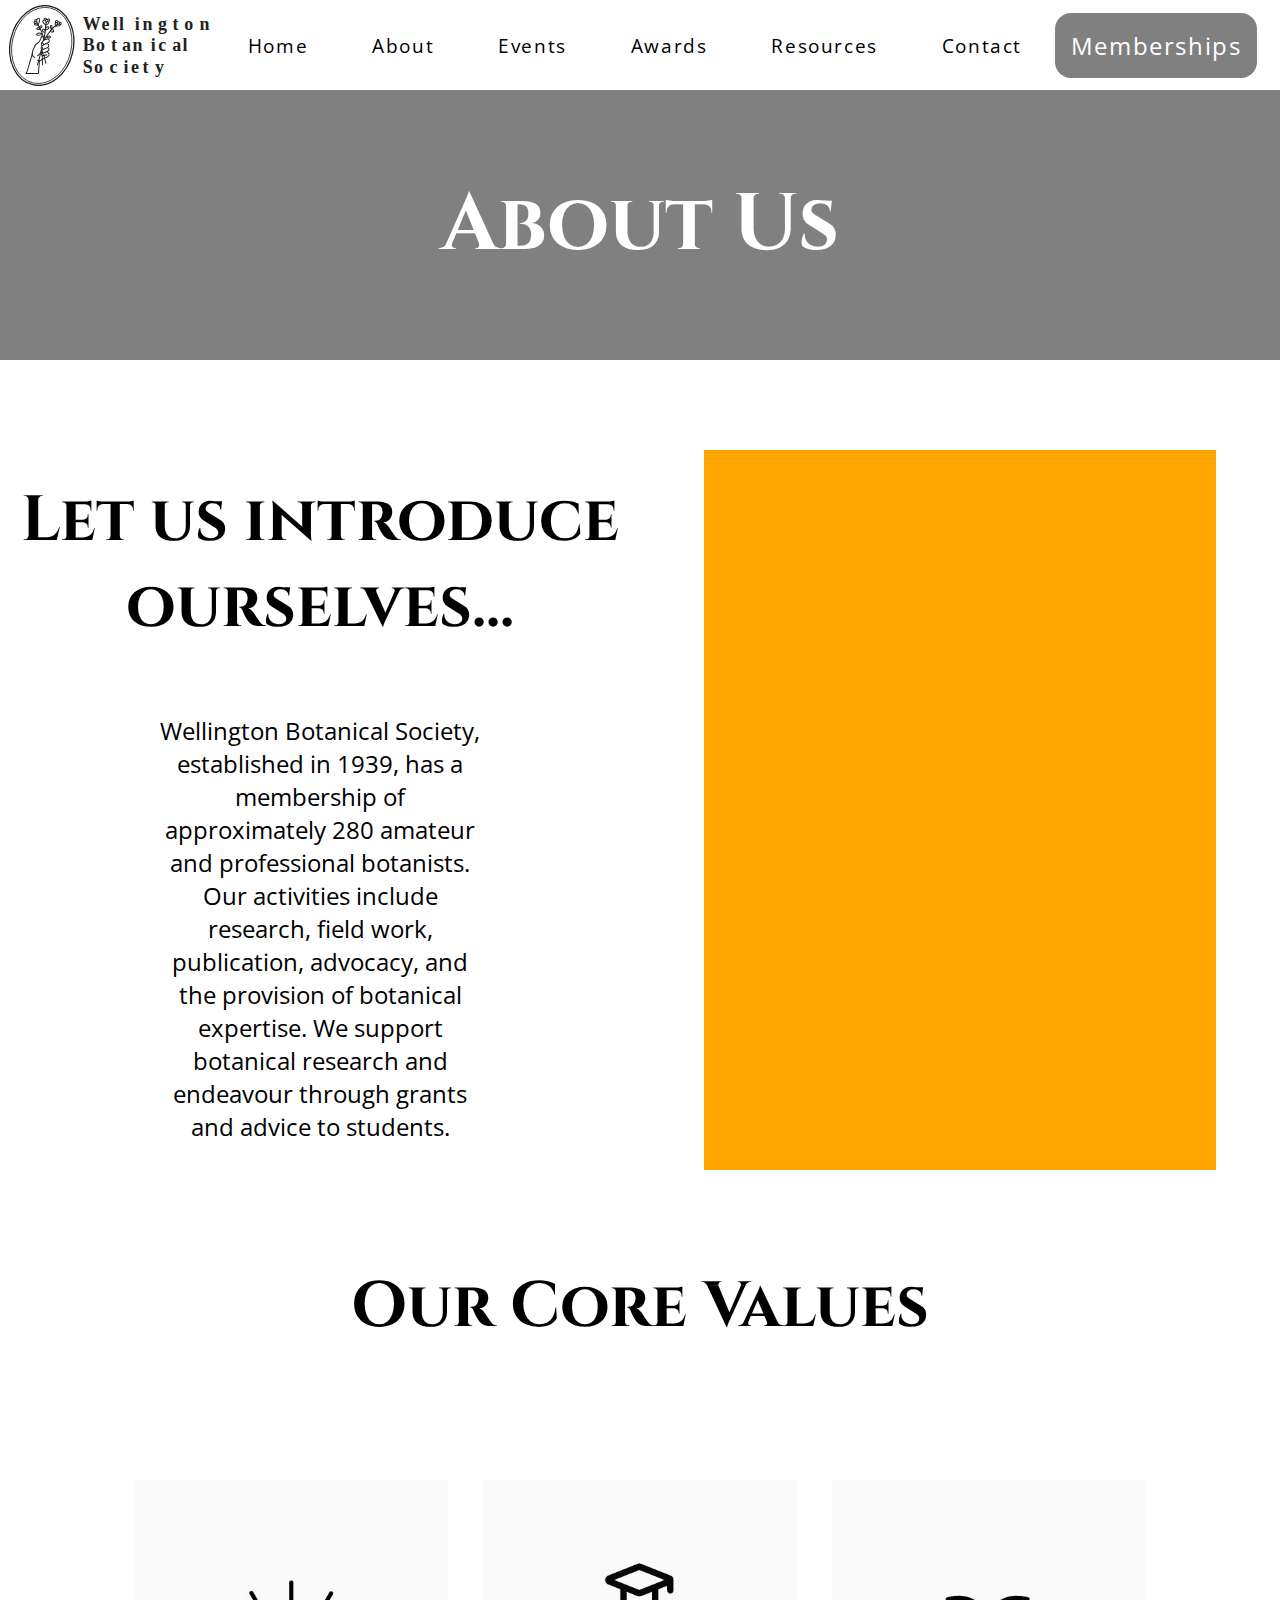
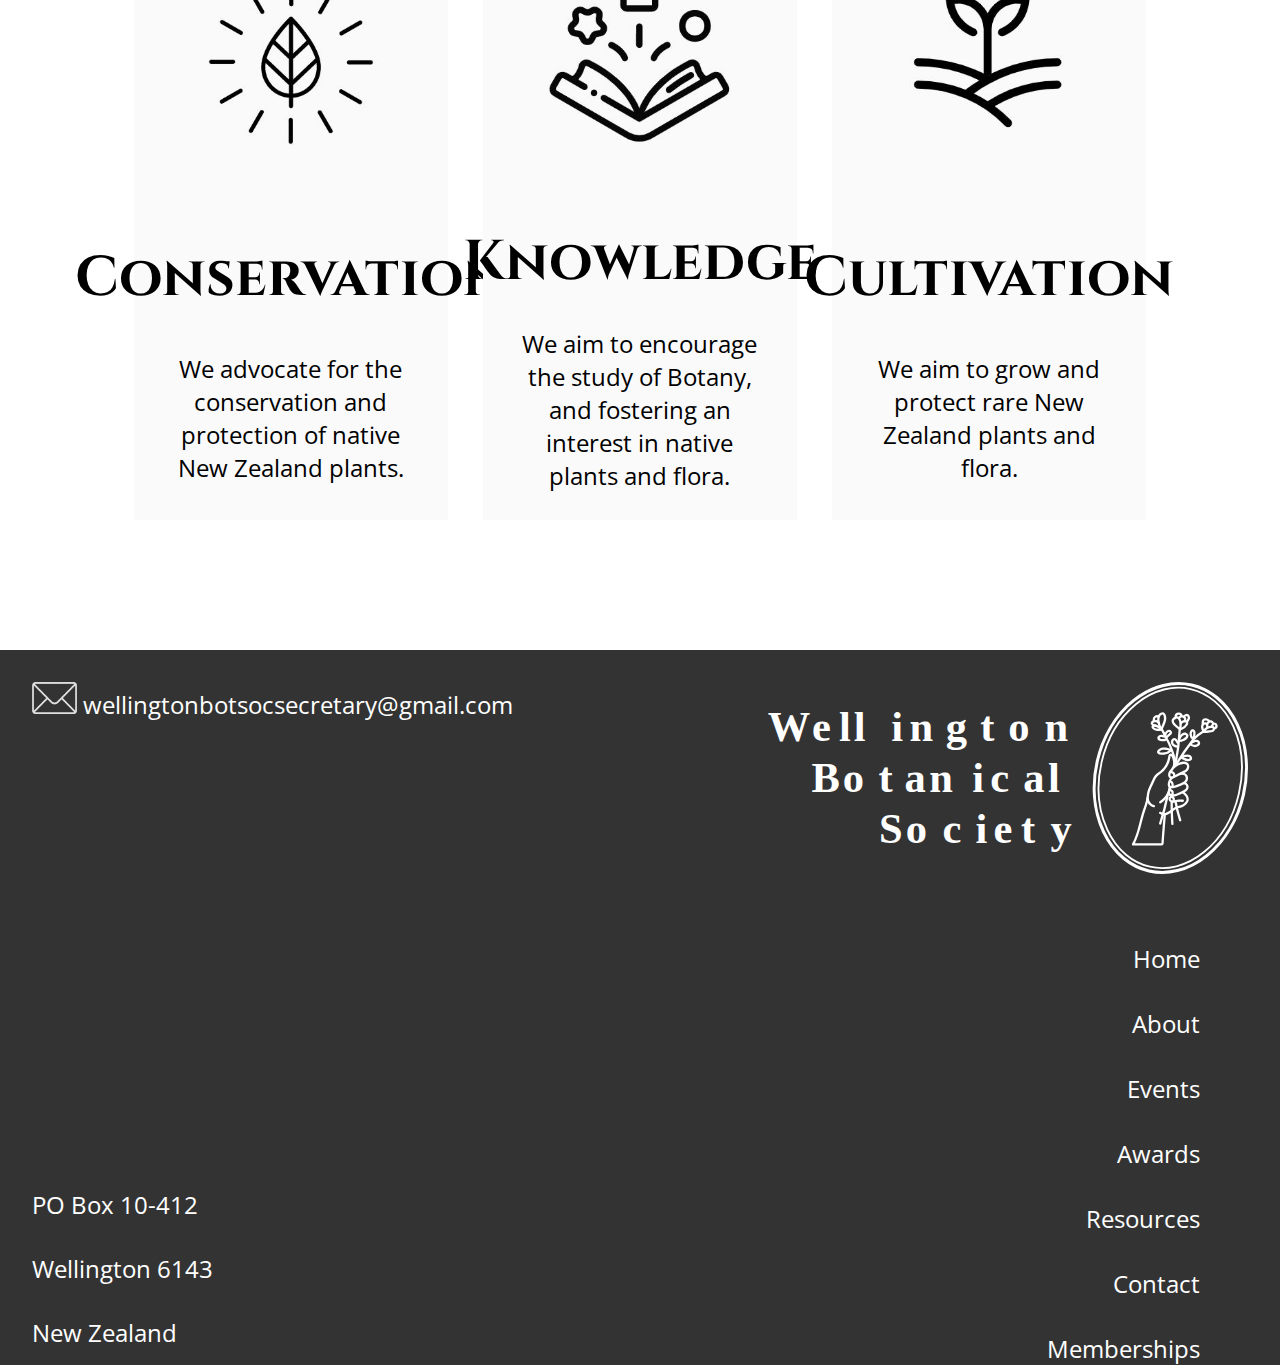
==== wbs-sum1/html/about.html @ c810b2b1 "Add files via upload" ====
<!DOCTYPE html>
<html lang="en">
<head>
    <meta charset="UTF-8">
    <meta http-equiv="X-UA-Compatible" content="IE=edge">
    <meta name="viewport" content="width=device-width, initial-scale=1.0">
    <title>Wellington Botanical Society</title>
    <link rel="preconnect" href="https://fonts.googleapis.com">
    <link rel="preconnect" href="https://fonts.gstatic.com" crossorigin>
    <link href="https://fonts.googleapis.com/css2?family=Cinzel:wght@400;500;600&family=Open+Sans&family=Playfair+Display+SC:wght@700&display=swap" rel="stylesheet">
    <link rel="stylesheet" href="../css/style.css">
</head>



<body>
  
  
  



  
    <section class="nav-section">
        
        <header>
            <nav class="nav">
                
                <a href="../html/index.html"><img class="logo" src="../img/icons/wbs-my-logo.svg" alt="logo"></a>
                
                <img class="hamburger" src="../img/icons/hamburger.svg" alt="hamburger">
                <ul class="nav-list">
                    <a href="../html/index.html"><li class="nav-list__items">Home</li></a>
                    <a href="../html/about.html"><li class="nav-list__items">About</li></a>
                    <a href="../html/events.html"><li class="nav-list__items">Events</li></a>
                    <a href="../html/awards.html"><li class="nav-list__items">Awards</li></a>
                    <a href="../html/resources.html"><li class="nav-list__items">Resources</li></a>
                    <a href="../html/contact.html"><li class="nav-list__items">Contact</li></a>
                </ul>
                
                <a href="../html/membership.html"><button class="membership-btn">Memberships</button></a>
            
            </nav>
        </header>
    
    </section>


    <section class="about-intro">
        <h1 class="about-intro__header">About Us</h1>
    </section>






    <section class="about-introduction__container">
        <div class="about-introduction__text">
            <h1 class="about-introduction__header">Let us introduce ourselves...</h1>
            <p class="about-introduction__paragraph">Wellington Botanical Society, established in 1939, has a membership of approximately 280 amateur and professional botanists. Our activities include research, field work, publication, advocacy, and the provision of botanical expertise. We support botanical research and endeavour through grants and advice to students.
            </p>
        </div>
        <div class="about-introduction__photo">
            <div class="about-introduction-pic"></div>
        </div>
    </section>





    <section class="values-section">

        <div class="values-header">
            <h1 class="values">Our Core Values</h1>
        </div>
    </section>

    <section class="core-values">
        <div class="core-values__conservation">
            <img class="values-semiotic" src="../img/icons/conservation.JPG" alt="conservation-pic">
            <h1 class="core-value__header">Conservation</h1>
            <p class="core-value__paragraph">We advocate for the conservation and protection of native New Zealand plants.</p>
        </div>

        <div class="offer-fieldtrip">
            <img class="values-semiotic" src="../img/icons/knowledge.JPG" alt="fieldtrip-pic">
            <h1 class="core-value__header">Knowledge</h1>
            <p class="core-value__paragraph">We aim to encourage the study of Botany, and fostering an interest in native plants and flora.</p>
        </div>

        <div class="offer-award">
            <img class="values-semiotic" src="../img/icons/cultivation.JPG" alt="award-pic">
            <h1 class="core-value__header">Cultivation</h1>
            <p class="core-value__paragraph">We aim to grow and protect rare New Zealand plants and flora.</p>
        </div>

    </section>

    

    <section class="footer-section">
        <footer class="footer">

            <div class="footer-left">
                <div class="footer-email">
                    <p class="footer-email__paragraph">
                        <img class="contact-semiotic" src="../img/icons/email.png" alt="email-logo">
                        wellingtonbotsocsecretary@gmail.com
                    </p>
                </div>

                <br>

                <div class="footer-pobox">
                    <p class="pobox">
                        PO Box 10-412<br>
                        Wellington 6143<br>
                        New Zealand<br>
                    </p>
                </div>
            </div>



            <div class="footer-right">
                <nav class="footer-nav">

                    <a href="index.html"><img class="footer-right__logo" src="../img/icons/wbs-my-logo-white.svg" alt="wbs-logo"></a>
        
                    <br>
                    
                        <ul class="footer-nav__list">
                            <a href="index.html"><li class="footer-nav__list-items">Home</li></a>
        
                            <a href="about.html"><li class="footer-nav__list-items">About</li></a>
        
                            <a href="events.html"><li class="footer-nav__list-items">Events</li></a>
        
                            <a href="awards.html"><li class="footer-nav__list-items">Awards</li></a>
        
                            <a href="resources.html"><li class="footer-nav__list-items">Resources</li></a>

                            <a href="contact.html"><li class="footer-nav__list-items">Contact</li></a>

                            <a href="membership.html"><li class="footer-nav__list-items">Memberships</li></a>
                        </ul>
                    </nav>
            </div>


        </footer>
    </section>

</body>



</html>
---- wbs-sum1/css/style.css ----
.nav-section {
  height: 10vh;
  width: 100vw;
  background: white; }

.nav {
  display: flex;
  align-items: center;
  justify-content: space-between; }

.logo {
  height: 9vh;
  margin-top: 0.5vh;
  margin-left: 1vh; }

.hamburger {
  height: 3rem;
  display: none; }

.nav-list {
  list-style: none;
  align-items: center;
  display: flex; }

.nav-list__items {
  font-family: 'Open Sans', sans-serif;
  font-size: 1.2rem;
  letter-spacing: 0.1rem;
  padding: 2rem; }

.membership-btn {
  font-size: 1.5rem;
  padding: 1rem;
  border-radius: 1rem;
  color: white;
  background: grey;
  border: none;
  cursor: pointer;
  font-family: 'Open Sans', sans-serif;
  letter-spacing: 0.1rem;
  margin-right: 2.5vh; }

.membership-btn:hover {
  background: black;
  transition: 0.2s all ease; }

* {
  margin: 0;
  padding: 0;
  box-sizing: border-box;
  text-decoration: none; }

a {
  color: inherit; }

body {
  overflow-x: hidden; }

.intro-section {
  height: 90vh;
  width: 100vw;
  background: url(../img/ferns.jpg);
  background-position: center;
  background-size: cover; }

.intro-div__one {
  background: black;
  height: 100%;
  width: 55%;
  display: flex;
  justify-self: flex-end;
  opacity: 50%;
  float: right; }

.intro-div__text {
  height: 100%;
  width: 100%;
  justify-content: center;
  align-items: center; }

.intro-header {
  font-family: 'Cinzel', serif; }

.intro-paragraph {
  font-family: 'Open Sans', sans-serif; }

.intro-btn__cta {
  font-family: 'Open Sans', sans-serif;
  text-transform: uppercase; }

.welcome {
  height: 100vh;
  width: 100vw;
  display: flex; }
  .welcome .welcome-container {
    height: 100%;
    width: 50%;
    display: flex;
    flex-direction: column;
    justify-content: center;
    align-items: center; }
  .welcome .welcome-container__pic {
    height: 80%;
    width: 80%;
    background: url(../img/greenery.jpeg);
    background-position: center;
    background-size: cover;
    background-repeat: no-repeat; }

.welcome-container__two {
  height: 100%;
  width: 50%;
  display: flex;
  flex-direction: column;
  align-items: center;
  justify-content: center;
  overflow: hidden; }

.welcome-container__header {
  font-family: 'Cinzel', serif;
  font-size: 4rem;
  text-align: center;
  padding-top: 3rem;
  width: 70%; }

.welcome-container__paragraph {
  font-family: 'Open Sans', sans-serif;
  font-size: 1.5rem;
  width: 50%;
  padding-top: 3rem;
  padding-bottom: 3rem;
  text-align: center; }

.welcome-container__btn {
  font-family: 'Open Sans', sans-serif;
  text-transform: uppercase;
  font-size: 2rem;
  padding: 1rem;
  border-radius: 2rem;
  border: none;
  background: grey;
  color: white;
  cursor: pointer; }

.welcome-container__btn:hover {
  background: black;
  transition: 0.2s all ease; }

.offers {
  height: 100vh;
  width: 100vw;
  display: grid;
  grid-template-columns: repeat(11, 1fr);
  grid-template-rows: repeat(8, 1fr); }

.offer-meeting {
  grid-column: 2/5;
  grid-row: 2/8;
  background: #fafafa;
  margin: 5%;
  display: flex;
  flex-direction: column;
  align-items: center;
  justify-content: space-evenly; }

.offer-fieldtrip {
  grid-row: 2/8;
  grid-column: 5/8;
  background: #fafafa;
  margin: 5%;
  display: flex;
  flex-direction: column;
  align-items: center;
  justify-content: space-evenly; }

.offer-award {
  grid-row: 2/8;
  grid-column: 8/11;
  background: #fafafa;
  margin: 5%;
  display: flex;
  flex-direction: column;
  align-items: center;
  justify-content: center;
  justify-content: space-evenly; }

.offer-semiotic {
  height: 25%;
  border-radius: 360%; }

.offer-header {
  font-family: 'Cinzel', serif;
  font-size: 3.5rem; }

.offer-paragraph {
  font-family: 'Open Sans', sans-serif;
  font-size: 1.5rem;
  width: 75%;
  text-align: center; }

.offer-btn {
  font-family: 'Open Sans', sans-serif;
  text-transform: uppercase;
  font-size: 2rem;
  padding: 1.2rem;
  border: none;
  border-radius: 2rem;
  background: grey;
  color: white;
  cursor: pointer; }

.offer-btn:hover {
  background: black;
  transition: 0.2s all ease; }

.index-grid {
  height: 80vh;
  width: 100wv;
  display: grid;
  grid-template-rows: repeat(20, 1fr);
  grid-template-columns: repeat(20, 1fr); }

.index-grid__one {
  grid-column: 1/9;
  grid-row: 1/10;
  background: url(../img/index-grid/Asplenium-Gracillimum.jpg);
  background-position: center;
  background-size: cover;
  background-repeat: no-repeat;
  position: relative;
  margin-left: 0.5rem;
  margin-right: 0.5rem; }
  .index-grid__one .plant-one {
    color: white;
    font-size: 1.5rem;
    position: absolute;
    bottom: 0;
    left: 0;
    padding: 0.5rem;
    font-family: 'Open Sans', sans-serif;
    font-style: italic; }

.index-grid__two {
  grid-column: 9/12;
  grid-row: 1/10;
  background: url();
  margin-right: 0.5rem;
  background: url(../img/index-grid/Leycesteria-Formosa.jpeg);
  background-position: center;
  background-size: cover;
  background-repeat: no-repeat;
  position: relative; }
  .index-grid__two .plant-two {
    color: white;
    font-size: 1.5rem;
    position: absolute;
    bottom: 0;
    left: 0;
    padding: 0.5rem;
    font-family: 'Open Sans', sans-serif;
    font-style: italic; }

.index-grid__three {
  grid-column: 12/17;
  grid-row: 1/21;
  background: url(../img/index-grid/Asplenium-Lepidotum.jpg);
  margin-bottom: 0.5rem;
  margin-right: 0.5rem;
  background-position: center;
  background-size: cover;
  background-repeat: no-repeat;
  position: relative; }
  .index-grid__three .plant-three {
    color: white;
    font-size: 1.5rem;
    position: absolute;
    bottom: 0;
    left: 0;
    padding: 0.5rem;
    font-family: 'Open Sans', sans-serif;
    font-style: italic; }

.index-grid__four {
  grid-column: 1/7;
  grid-row: 10/21;
  background: url(../img/index-grid/Sambucus-Nigra.jpg);
  margin-top: 0.5rem;
  margin-bottom: 0.5rem;
  margin-left: 0.5rem;
  background-position: center;
  background-size: cover;
  background-repeat: no-repeat;
  position: relative; }
  .index-grid__four .plant-four {
    color: white;
    font-size: 1.5rem;
    position: absolute;
    bottom: 0;
    left: 0;
    padding: 0.5rem;
    font-family: 'Open Sans', sans-serif;
    font-style: italic; }

.index-grid__five {
  grid-column: 7/12;
  grid-row: 10/21;
  background: url(../img/index-grid/Hypericum-Androsaemum.jpg);
  margin: 0.5rem;
  background-position: center;
  background-size: cover;
  background-repeat: no-repeat;
  position: relative; }
  .index-grid__five .plant-five {
    color: white;
    font-size: 1.5rem;
    position: absolute;
    top: 0;
    left: 0;
    padding: 0.5rem;
    font-family: 'Open Sans', sans-serif;
    font-style: italic; }

.index-grid__six {
  grid-column: 17/21;
  grid-row: 1/13;
  background: #47b2b9;
  margin-bottom: 0.5rem;
  margin-right: 0.5rem;
  background-position: center;
  background-size: cover;
  background-repeat: no-repeat;
  position: relative; }
  .index-grid__six .plant-six {
    color: white;
    font-size: 1.5rem;
    position: absolute;
    top: 0;
    left: 0;
    padding: 0.5rem;
    font-family: 'Open Sans', sans-serif;
    font-style: italic; }

.index-grid__seven {
  grid-column: 17/21;
  grid-row: 13/21;
  background: #4b0404;
  margin-bottom: 0.5rem;
  margin-right: 0.5rem;
  background-position: center;
  background-size: cover;
  background-repeat: no-repeat;
  position: relative; }
  .index-grid__seven .plant-seven {
    color: white;
    font-size: 1.5rem;
    position: absolute;
    top: 0;
    left: 0;
    padding: 0.5rem;
    font-family: 'Open Sans', sans-serif;
    font-style: italic; }

.index-identify {
  min-height: 80vh;
  width: 100vw;
  display: flex;
  flex-direction: column;
  justify-content: center;
  align-items: center;
  justify-content: space-evenly; }
  .index-identify .index-identify__header {
    font-family: 'Cinzel', serif;
    font-size: 5rem;
    width: 40%;
    text-align: center; }
  .index-identify .index-identify__paragraph {
    font-family: 'Open Sans', sans-serif;
    font-size: 1.5rem;
    width: 30%;
    text-align: center;
    padding-top: 1rem;
    padding-bottom: 1rem; }
  .index-identify .index-identify__button {
    font-family: 'Open Sans', sans-serif;
    text-transform: uppercase;
    font-size: 2rem;
    padding: 1rem;
    border-radius: 2rem;
    border: none;
    background: grey;
    color: white;
    cursor: pointer; }
  .index-identify .index-identify__button:hover {
    background: black;
    transition: 0.2s all ease; }

.footer-section {
  min-height: 44vh;
  width: 100vw;
  background: #333; }

.footer {
  display: flex;
  justify-content: space-between; }

.footer-left {
  position: relative; }

.footer-email {
  padding-top: 2rem; }

.footer-email__paragraph {
  padding-left: 2rem;
  font-family: 'Open Sans', sans-serif;
  color: white;
  font-size: 1.5rem; }

.footer-pobox {
  position: absolute;
  bottom: 0;
  left: 0; }

.pobox {
  color: white;
  font-size: 1.5rem;
  padding-left: 2rem;
  font-family: 'Open Sans', sans-serif;
  line-height: 4rem; }

.contact-semiotic {
  height: 2rem; }

.footer-right__logo {
  height: 12rem;
  margin: 2rem; }

.footer-nav__list {
  text-align: right;
  list-style: none;
  color: white;
  padding-right: 5rem; }

.footer-nav__list-items {
  padding-top: 2rem;
  font-family: 'Open Sans', sans-serif;
  font-size: 1.5rem; }

/* media queries */
.contact-intro {
  height: 30vh;
  width: 100vw;
  background: url(../img/overlay/contact-overlay.jpg);
  display: flex;
  justify-content: center;
  align-items: center;
  background-position: center;
  background-size: cover;
  background-repeat: no-repeat; }
  .contact-intro .contact-intro__header {
    font-size: 5rem;
    font-family: 'Cinzel';
    color: white; }

.contact-container {
  min-height: 80vh;
  width: 100vw;
  display: flex;
  justify-content: center;
  align-items: center;
  text-align: center; }

.contact-container__text {
  height: 100%;
  width: 45%;
  display: flex;
  flex-direction: column;
  justify-content: center;
  align-items: center;
  text-align: center; }

.contact-container__header {
  font-size: 5rem;
  font-family: 'Cinzel'; }

.contact-container__paragraph {
  font-size: 2rem;
  font-family: 'Open sans', 'sans-serif'; }

.contact-container__form {
  height: 100%;
  width: 55%;
  display: flex;
  align-items: center;
  justify-content: center;
  font-family: 'Open sans', 'sans-serif'; }

.contact-form__message {
  font-family: 'Open sans', 'sans-serif';
  padding: 0.5rem; }

.contact-form {
  padding: 0.5rem; }

input {
  height: 4rem;
  width: 50rem; }

.contact-container__div {
  padding: 1rem 0; }

::placeholder {
  font-size: 1.2rem; }

.contact-form__button {
  font-family: 'Open Sans', sans-serif;
  text-transform: uppercase;
  font-size: 2rem;
  padding: 1rem;
  border-radius: 2rem;
  border: none;
  background: grey;
  color: white;
  cursor: pointer;
  margin-top: 2rem; }

.contact-form__button:hover {
  background: black;
  transition: 0.2s all ease; }

textarea {
  width: 100%;
  height: 25rem;
  resize: none; }

.events-intro {
  height: 30vh;
  width: 100vw;
  background: url(../img/overlay/waterfall-overlay.jpg);
  display: flex;
  justify-content: center;
  align-items: center;
  background-position: center;
  background-size: cover;
  background-repeat: no-repeat;
  background-position-y: -40rem; }
  .events-intro .events-intro__header {
    font-size: 5rem;
    font-family: 'Cinzel';
    color: white; }

.resources-intro {
  height: 30vh;
  width: 100vw;
  background: url(../img/overlay/books-overlay.jpg);
  display: flex;
  justify-content: center;
  align-items: center;
  background-position: center;
  background-size: cover;
  background-repeat: no-repeat;
  background-position-y: center; }
  .resources-intro .resources-intro__header {
    font-size: 5rem;
    font-family: 'Cinzel';
    color: white; }

.newsletter-container {
  height: 100vh;
  width: 100vw;
  display: flex; }
  .newsletter-container .newsletter-info {
    height: 100%;
    width: 50%;
    display: flex;
    flex-direction: column;
    justify-content: center;
    align-items: center; }
  .newsletter-container .newsletter-info__header {
    font-family: 'Cinzel', serif;
    font-size: 4rem;
    padding: 2rem; }
  .newsletter-container .newsletter-info__paragraph {
    font-family: 'Open Sans', sans-serif;
    font-size: 1.5rem;
    width: 50%;
    text-align: center;
    padding-bottom: 4rem; }
  .newsletter-container .newsletter-btn {
    font-family: 'Open Sans', sans-serif;
    text-transform: uppercase;
    font-size: 2rem;
    padding: 1rem;
    border-radius: 2rem;
    border: none;
    background: grey;
    color: white;
    cursor: pointer; }
  .newsletter-container .newsletter-btn:hover {
    background: black;
    transition: 0.2s all ease; }
  .newsletter-container .newsletter-photo {
    height: 100%;
    width: 50%;
    background: salmon; }

.awards-intro {
  height: 30vh;
  width: 100vw;
  background: url(../img/overlay/awards-overlay.jpg);
  display: flex;
  justify-content: center;
  align-items: center;
  background-position: center;
  background-size: cover;
  background-repeat: no-repeat; }
  .awards-intro .awards-intro__header {
    font-size: 5rem;
    font-family: 'Cinzel';
    color: white; }

.jubilee-section {
  height: 100vh;
  width: 100vw;
  display: flex; }
  .jubilee-section .jubilee-pic {
    height: 100%;
    width: 50%;
    background: darkmagenta;
    display: flex;
    flex-direction: column;
    justify-content: center;
    align-items: center; }
  .jubilee-section .jubilee-pic__photo {
    height: 80%;
    width: 70%;
    background: url(../img/jubilee.jpeg);
    background-position: center;
    background-size: cover;
    background-repeat: no-repeat; }
  .jubilee-section .jubilee-info {
    height: 100%;
    width: 50%;
    background: darksalmon;
    display: flex;
    flex-direction: column;
    justify-content: center;
    align-items: center;
    text-align: center; }
  .jubilee-section .jubilee-info__header {
    font-size: 4rem;
    font-family: 'Cinzel';
    width: 60%; }
  .jubilee-section .jubilee-info__paragraph {
    font-family: 'Open Sans', sans-serif;
    font-size: 1.5rem;
    width: 50%;
    text-align: center;
    padding-top: 2rem;
    padding-bottom: 2rem; }
  .jubilee-section .jubilee-info__btn {
    font-family: 'Open Sans', sans-serif;
    text-transform: uppercase;
    font-size: 2rem;
    padding: 1rem;
    border-radius: 2rem;
    border: none;
    background: grey;
    color: white;
    cursor: pointer; }
  .jubilee-section .jubilee-info__btn:hover {
    background: black;
    transition: 0.2s all ease; }

.bryology-section {
  height: 100vh;
  width: 100vw;
  background: darkcyan;
  display: flex; }
  .bryology-section .bryology-info {
    height: 100%;
    width: 50%;
    background: #b3340a;
    display: flex;
    flex-direction: column;
    justify-content: center;
    align-items: center;
    text-align: center; }
  .bryology-section .bryology-pic {
    height: 100%;
    width: 50%;
    background: hotpink;
    display: flex;
    flex-direction: column;
    justify-content: center;
    align-items: center; }
  .bryology-section .bryology-pic__photo {
    height: 80%;
    width: 70%;
    background: chartreuse; }
  .bryology-section .bryology-info__header {
    font-size: 4rem;
    font-family: 'Cinzel';
    width: 60%; }
  .bryology-section .bryology-info__paragraph {
    font-family: 'Open Sans', sans-serif;
    font-size: 1.5rem;
    width: 50%;
    text-align: center;
    padding-top: 2rem;
    padding-bottom: 2rem; }
  .bryology-section .bryology-info__btn {
    font-family: 'Open Sans', sans-serif;
    text-transform: uppercase;
    font-size: 2rem;
    padding: 1rem;
    border-radius: 2rem;
    border: none;
    background: grey;
    color: white;
    cursor: pointer; }
  .bryology-section .bryology-info__btn:hover {
    background: black;
    transition: 0.2s all ease; }

.allanmere-section {
  height: 100vh;
  width: 100vw;
  background: darkmagenta;
  display: flex; }
  .allanmere-section .allanmere-pic {
    height: 100%;
    width: 50%;
    background: #51c761;
    display: flex;
    flex-direction: column;
    justify-content: center;
    align-items: center; }
  .allanmere-section .allenmere-pic__photo {
    height: 80%;
    width: 70%;
    background: chartreuse; }
  .allanmere-section .allanmere-info {
    height: 100%;
    width: 50%;
    background: #5a0b33;
    display: flex;
    flex-direction: column;
    justify-content: center;
    align-items: center;
    text-align: center; }
  .allanmere-section .allanmere-info__header {
    font-size: 4rem;
    font-family: 'Cinzel';
    width: 60%; }
  .allanmere-section .allanmere-info__paragraph {
    font-family: 'Open Sans', sans-serif;
    font-size: 1.5rem;
    width: 50%;
    text-align: center;
    padding-top: 2rem;
    padding-bottom: 2rem; }
  .allanmere-section .allanmere-info__btn {
    font-family: 'Open Sans', sans-serif;
    text-transform: uppercase;
    font-size: 2rem;
    padding: 1rem;
    border-radius: 2rem;
    border: none;
    background: grey;
    color: white;
    cursor: pointer; }
  .allanmere-section .allanmere-info__btn:hover {
    background: black;
    transition: 0.2s all ease; }

.about-intro {
  height: 30vh;
  width: 100vw;
  background: grey;
  display: flex;
  justify-content: center;
  align-items: center;
  background-position: center;
  background-size: cover;
  background-repeat: no-repeat; }
  .about-intro .about-intro__header {
    font-size: 5rem;
    font-family: 'Cinzel';
    color: white; }

.about-introduction__container {
  height: 100vh;
  width: 100vw;
  display: flex; }
  .about-introduction__container .about-introduction__text {
    height: 100%;
    width: 50%;
    display: flex;
    flex-direction: column;
    justify-content: center;
    align-items: center; }
  .about-introduction__container .about-introduction__header {
    font-family: 'Cinzel';
    font-size: 4rem;
    text-align: center; }
  .about-introduction__container .about-introduction__paragraph {
    font-family: 'Open Sans', sans-serif;
    width: 50%;
    padding-top: 4rem;
    font-size: 1.5rem;
    text-align: center; }
  .about-introduction__container .about-introduction__photo {
    height: 100%;
    width: 50%;
    display: flex;
    justify-content: center;
    align-items: center; }
  .about-introduction__container .about-introduction-pic {
    height: 80%;
    width: 80%;
    background: orange; }

.values-section {
  height: 10vh;
  width: 100vw;
  display: flex;
  position: relative;
  justify-content: center;
  align-items: center; }

.values-header {
  position: absolute;
  bottom: 0; }

.values {
  font-family: 'Cinzel', serif;
  font-size: 4rem; }

.core-values {
  height: 100vh;
  width: 100vw;
  display: grid;
  grid-template-columns: repeat(11, 1fr);
  grid-template-rows: repeat(8, 1fr); }

.core-values__conservation {
  grid-column: 2/5;
  grid-row: 2/8;
  background: #fafafa;
  margin: 5%;
  display: flex;
  flex-direction: column;
  align-items: center;
  justify-content: space-evenly; }

.values-semiotic {
  height: 45%;
  border-radius: 360%; }

.core-value__header {
  font-family: 'Cinzel', serif;
  font-size: 3.5rem; }

.core-value__paragraph {
  font-family: 'Open Sans', sans-serif;
  font-size: 1.5rem;
  width: 75%;
  text-align: center; }

.membership-intro {
  height: 30vh;
  width: 100vw;
  background: grey;
  display: flex;
  justify-content: center;
  align-items: center;
  background-position: center;
  background-size: cover;
  background-repeat: no-repeat; }
  .membership-intro .membership-intro__header {
    font-size: 5rem;
    font-family: 'Cinzel';
    color: white; }

.membership-welcome__container {
  height: 100vh;
  width: 100vw;
  display: flex; }
  .membership-welcome__container .membership-welcome__info {
    height: 100%;
    width: 50%;
    background: orchid;
    display: flex;
    flex-direction: column;
    justify-content: center;
    align-items: center;
    text-align: center; }
  .membership-welcome__container .membership-welcome__header {
    font-size: 4rem;
    font-family: 'Cinzel';
    width: 50%;
    text-align: center; }
  .membership-welcome__container .membership-welcome__paragraph {
    font-size: 1.5rem;
    font-family: 'Open sans', 'sans-serif';
    width: 50%;
    padding-top: 2rem; }
  .membership-welcome__container .membership-welcome__signup {
    font-size: 1.5rem;
    font-family: 'Open sans', 'sans-serif';
    padding-top: 40%; }
  .membership-welcome__container .membership-arrow {
    height: 20%; }
  .membership-welcome__container .membership-welcome__photo {
    height: 100%;
    width: 50%;
    background: orange;
    display: flex;
    justify-content: center;
    align-items: center; }
    .membership-welcome__container .membership-welcome__photo .membership-welcome__pic {
      height: 80%;
      width: 80%;
      background: crimson; }

/*# sourceMappingURL=style.css.map */
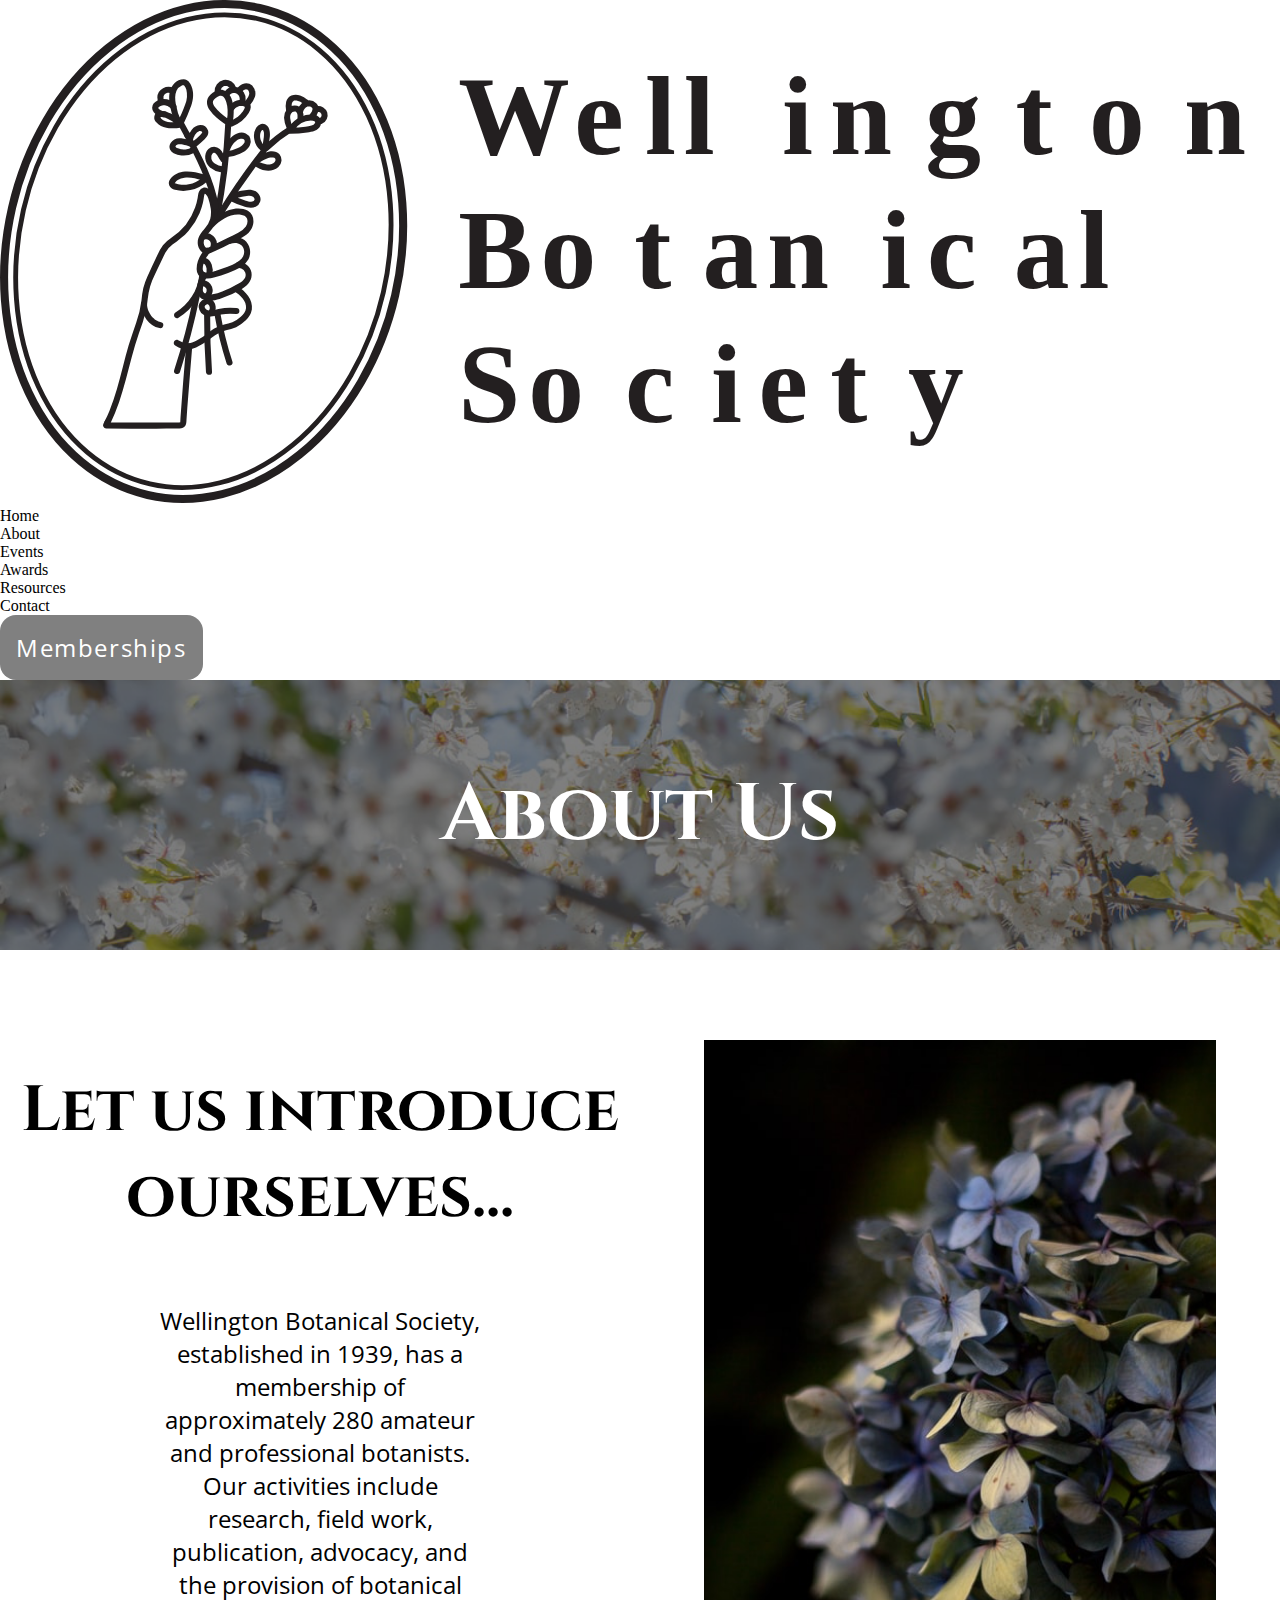
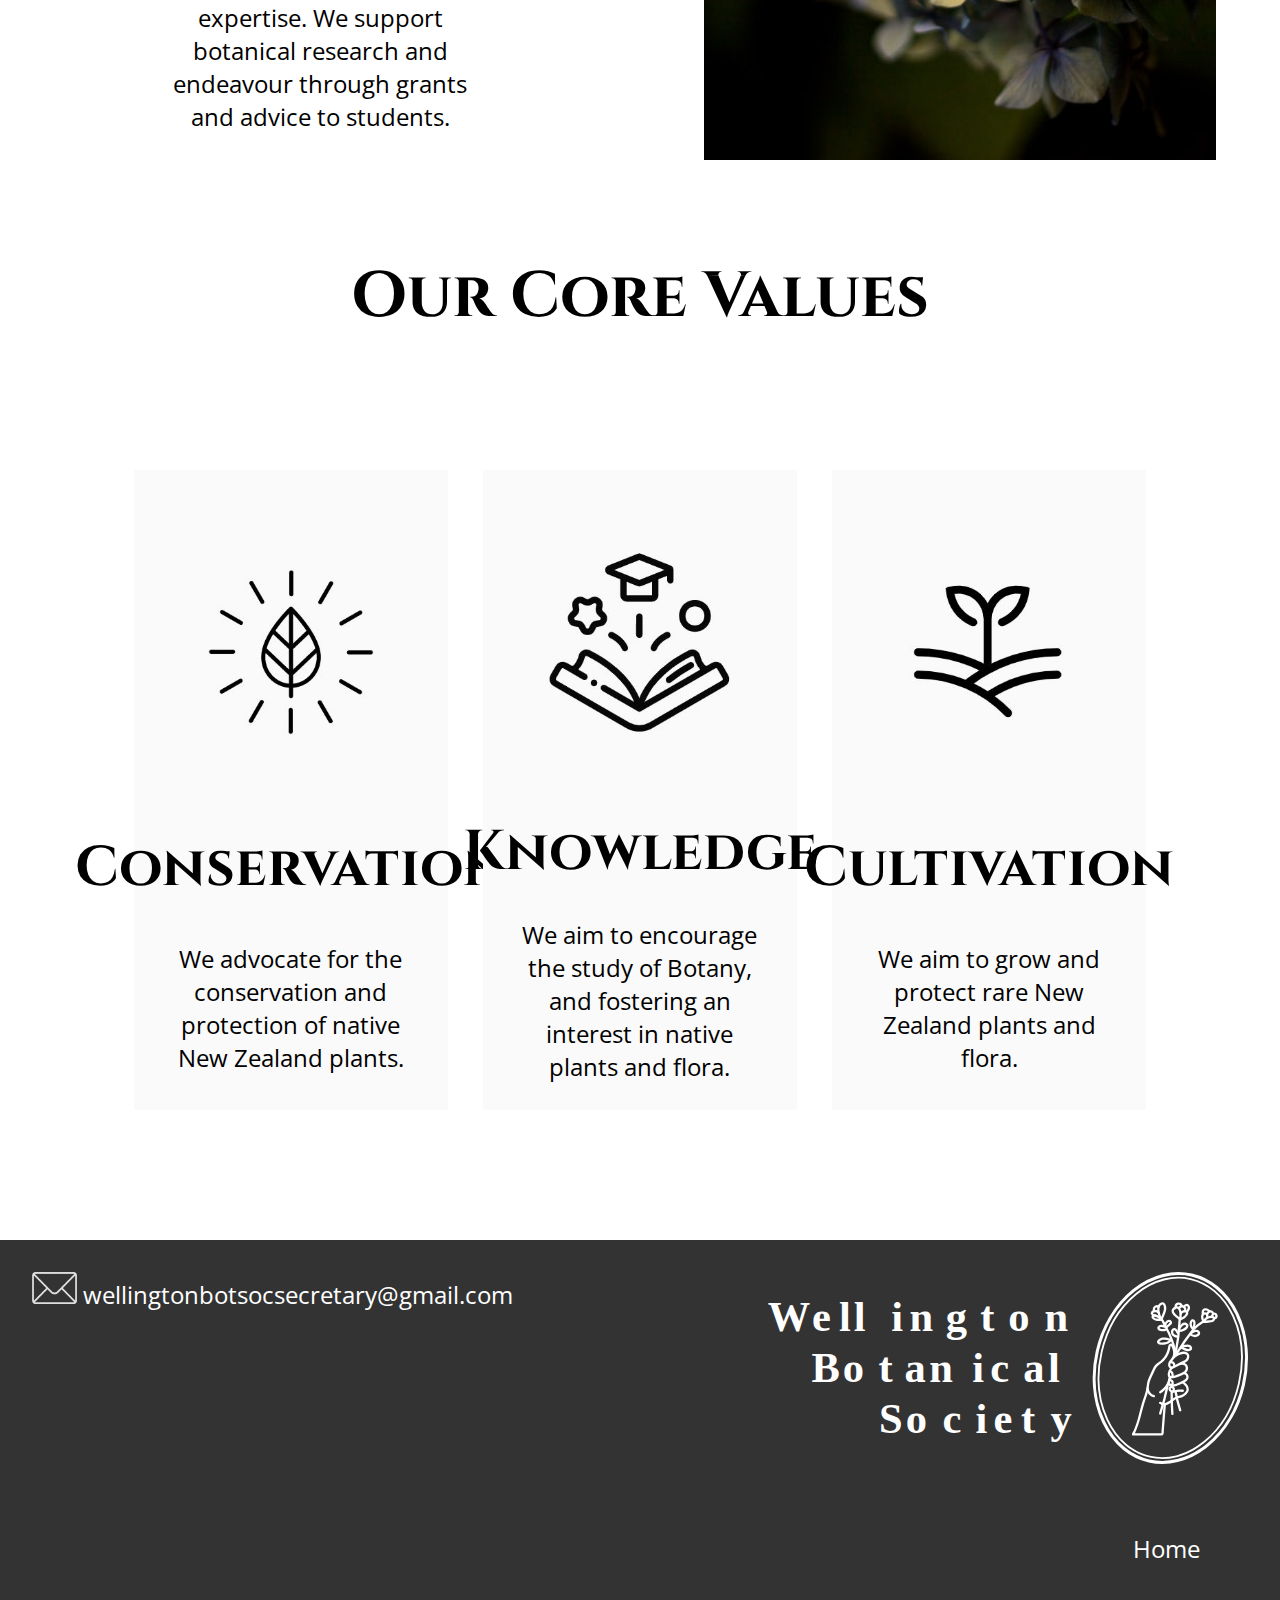
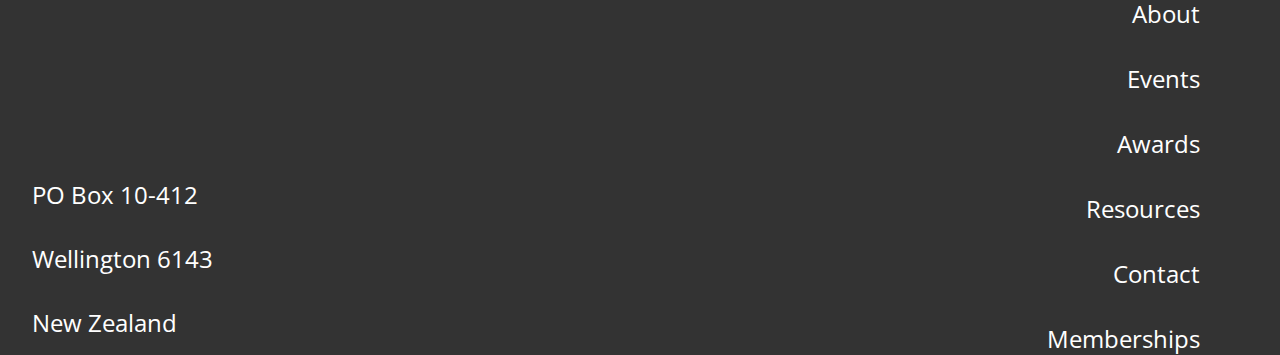
==== commit a22edd78: "Add files via upload" ====
--- a/wbs-sum1/html/about.html
+++ b/wbs-sum1/html/about.html
@@ -4,6 +4,7 @@
     <meta charset="UTF-8">
     <meta http-equiv="X-UA-Compatible" content="IE=edge">
     <meta name="viewport" content="width=device-width, initial-scale=1.0">
+    <script src="https://cdnjs.cloudflare.com/ajax/libs/jquery/3.6.0/jquery.min.js"></script>
     <title>Wellington Botanical Society</title>
     <link rel="preconnect" href="https://fonts.googleapis.com">
     <link rel="preconnect" href="https://fonts.gstatic.com" crossorigin>
@@ -153,6 +154,7 @@
         </footer>
     </section>
 
+    <script src="../script.js"></script>
 </body>
 
 
--- a/wbs-sum1/css/style.css
+++ b/wbs-sum1/css/style.css
@@ -1,32 +1,33 @@
-.nav-section {
+* {
+  margin: 0;
+  padding: 0;
+  box-sizing: border-box;
+  text-decoration: none; }
+
+a {
+  color: inherit; }
+
+body {
+  overflow-x: hidden; }
+
+.header {
   height: 10vh;
-  width: 100vw;
-  background: white; }
-
-.nav {
-  display: flex;
-  align-items: center;
-  justify-content: space-between; }
-
-.logo {
-  height: 9vh;
-  margin-top: 0.5vh;
-  margin-left: 1vh; }
-
-.hamburger {
-  height: 3rem;
-  display: none; }
-
-.nav-list {
-  list-style: none;
-  align-items: center;
-  display: flex; }
-
-.nav-list__items {
-  font-family: 'Open Sans', sans-serif;
-  font-size: 1.2rem;
-  letter-spacing: 0.1rem;
-  padding: 2rem; }
+  width: 100vw; }
+  .header-nav {
+    display: flex;
+    align-items: center;
+    justify-content: space-between; }
+  .header-nav__logo {
+    height: 9vh;
+    margin-left: 0.5rem;
+    margin-top: 0.5rem; }
+  .header-nav__ul {
+    display: flex;
+    list-style: none; }
+  .header-nav__li {
+    padding: 2rem;
+    font-family: 'Open Sans', sans-serif;
+    font-size: 1.2rem; }
 
 .membership-btn {
   font-size: 1.5rem;
@@ -39,67 +40,73 @@
   font-family: 'Open Sans', sans-serif;
   letter-spacing: 0.1rem;
   margin-right: 2.5vh; }
-
-.membership-btn:hover {
-  background: black;
-  transition: 0.2s all ease; }
-
-* {
-  margin: 0;
-  padding: 0;
-  box-sizing: border-box;
-  text-decoration: none; }
-
-a {
-  color: inherit; }
-
-body {
-  overflow-x: hidden; }
-
+  .membership-btn .membership-btn:hover {
+    background: black;
+    transition: 0.2s all ease; }
+
+.hamburger {
+  height: 2rem;
+  padding-right: 2rem;
+  cursor: pointer;
+  display: none; }
+
+@media (max-width: 600px) {
+  .header-nav__ul {
+    display: none; } }
 .intro-section {
   height: 90vh;
   width: 100vw;
   background: url(../img/ferns.jpg);
   background-position: center;
   background-size: cover; }
-
-.intro-div__one {
-  background: black;
-  height: 100%;
-  width: 55%;
-  display: flex;
-  justify-self: flex-end;
-  opacity: 50%;
-  float: right; }
-
-.intro-div__text {
-  height: 100%;
-  width: 100%;
-  justify-content: center;
-  align-items: center; }
+  .intro-section .intro-div__one {
+    background: rgba(0, 0, 0, 0.5);
+    height: 100%;
+    width: 55%;
+    display: flex;
+    float: right;
+    flex-direction: column;
+    justify-content: center;
+    align-items: flex-start; }
 
 .intro-header {
-  font-family: 'Cinzel', serif; }
+  font-family: 'Cinzel', serif;
+  font-size: 6rem;
+  color: white;
+  width: 70%;
+  margin-left: 3rem; }
 
 .intro-paragraph {
-  font-family: 'Open Sans', sans-serif; }
+  font-family: 'Open Sans', sans-serif;
+  font-size: 2rem;
+  color: white;
+  margin: 3rem;
+  width: 50%; }
 
 .intro-btn__cta {
   font-family: 'Open Sans', sans-serif;
-  text-transform: uppercase; }
+  text-transform: uppercase;
+  font-size: 2rem;
+  padding: 1rem;
+  border-radius: 2rem;
+  border: none;
+  background: grey;
+  color: white;
+  cursor: pointer;
+  margin-left: 3rem; }
 
 .welcome {
   height: 100vh;
   width: 100vw;
   display: flex; }
-  .welcome .welcome-container {
+  .welcome-container {
     height: 100%;
     width: 50%;
     display: flex;
     flex-direction: column;
     justify-content: center;
     align-items: center; }
-  .welcome .welcome-container__pic {
+  .welcome-container__pic {
     height: 80%;
     width: 80%;
     background: url(../img/greenery.jpeg);
@@ -323,7 +330,7 @@
 .index-grid__six {
   grid-column: 17/21;
   grid-row: 1/13;
-  background: #47b2b9;
+  background: url(../img/index-grid/Loxogramme-dictyopteris.jpeg);
   margin-bottom: 0.5rem;
   margin-right: 0.5rem;
   background-position: center;
@@ -334,7 +341,7 @@
     color: white;
     font-size: 1.5rem;
     position: absolute;
-    top: 0;
+    bottom: 0;
     left: 0;
     padding: 0.5rem;
     font-family: 'Open Sans', sans-serif;
@@ -343,7 +350,7 @@
 .index-grid__seven {
   grid-column: 17/21;
   grid-row: 13/21;
-  background: #4b0404;
+  background: url(../img/index-grid/Neomyrtus-pedunculata.jpeg);
   margin-bottom: 0.5rem;
   margin-right: 0.5rem;
   background-position: center;
@@ -354,7 +361,7 @@
     color: white;
     font-size: 1.5rem;
     position: absolute;
-    top: 0;
+    bottom: 0;
     left: 0;
     padding: 0.5rem;
     font-family: 'Open Sans', sans-serif;
@@ -367,7 +374,7 @@
   flex-direction: column;
   justify-content: center;
   align-items: center;
-  justify-content: space-evenly; }
+  justify-content: center; }
   .index-identify .index-identify__header {
     font-family: 'Cinzel', serif;
     font-size: 5rem;
@@ -378,8 +385,8 @@
     font-size: 1.5rem;
     width: 30%;
     text-align: center;
-    padding-top: 1rem;
-    padding-bottom: 1rem; }
+    margin-top: 3rem;
+    margin-bottom: 3rem; }
   .index-identify .index-identify__button {
     font-family: 'Open Sans', sans-serif;
     text-transform: uppercase;
@@ -445,7 +452,6 @@
   font-family: 'Open Sans', sans-serif;
   font-size: 1.5rem; }
 
-/* media queries */
 .contact-intro {
   height: 30vh;
   width: 100vw;
@@ -462,7 +468,7 @@
     color: white; }
 
 .contact-container {
-  min-height: 80vh;
+  min-height: 100vh;
   width: 100vw;
   display: flex;
   justify-content: center;
@@ -548,6 +554,49 @@
     font-family: 'Cinzel';
     color: white; }
 
+.events-meetings {
+  height: 100vh;
+  width: 100vw; }
+  .events-meetings__nxt {
+    height: 100%;
+    width: 50%;
+    display: flex;
+    justify-content: center;
+    align-items: center; }
+  .events-meetings__nxt-pic {
+    height: 80%;
+    width: 80%;
+    background: url(../img/wheat.jpeg);
+    background-position: center;
+    background-size: cover;
+    background-repeat: no-repeat;
+    display: flex;
+    align-items: center;
+    justify-content: center; }
+  .events-meetings__overlay {
+    height: 80%;
+    width: 80%;
+    background: rgba(0, 0, 0, 0.7);
+    display: flex;
+    align-items: center;
+    flex-direction: column;
+    justify-content: center;
+    text-align: center;
+    color: white; }
+
+.next-meeting__h2 {
+  font-size: 4rem;
+  font-family: 'Cinzel', serif;
+  width: 50%; }
+
+.next-meeting__paragraph-one {
+  padding: 5rem;
+  font-size: 2rem; }
+
+.next-meeting__paragraph-two {
+  padding-left: 8rem;
+  padding-right: 8rem; }
+
 .resources-intro {
   height: 30vh;
   width: 100vw;
@@ -601,7 +650,105 @@
   .newsletter-container .newsletter-photo {
     height: 100%;
     width: 50%;
-    background: salmon; }
+    display: flex;
+    justify-content: center;
+    align-items: center; }
+    .newsletter-container .newsletter-photo .newsletter-pic {
+      height: 80%;
+      width: 80%;
+      background: yellow; }
+
+.publications-container {
+  height: 100vh;
+  width: 100vw;
+  display: flex; }
+  .publications-container .publications-photo {
+    height: 100%;
+    width: 50%;
+    display: flex;
+    justify-content: center;
+    align-items: center; }
+    .publications-container .publications-photo .publications-photo__pic {
+      height: 80%;
+      width: 80%;
+      background: yellowgreen; }
+  .publications-container .publications-info {
+    height: 100%;
+    width: 50%;
+    display: flex;
+    flex-direction: column;
+    justify-content: center;
+    align-items: center;
+    text-align: center; }
+    .publications-container .publications-info .publications-info__header {
+      font-family: 'Cinzel', serif;
+      font-size: 4rem;
+      padding: 2rem; }
+    .publications-container .publications-info .publications-info__paragraph {
+      font-family: 'Open Sans', sans-serif;
+      font-size: 1.5rem;
+      width: 50%;
+      text-align: center;
+      padding-bottom: 4rem; }
+    .publications-container .publications-info .publications-btn {
+      font-family: 'Open Sans', sans-serif;
+      text-transform: uppercase;
+      font-size: 2rem;
+      padding: 1rem;
+      border-radius: 2rem;
+      border: none;
+      background: grey;
+      color: white;
+      cursor: pointer; }
+    .publications-container .publications-info .publications-btn:hover {
+      background: black;
+      transition: 0.2s all ease; }
+
+.identification-container {
+  height: 100vh;
+  width: 100vw;
+  display: flex;
+  flex-direction: column;
+  justify-content: center;
+  align-items: center; }
+  .identification-container .identification-header {
+    font-family: 'Cinzel', serif;
+    font-size: 4rem; }
+  .identification-container .identification-info {
+    font-family: 'Open Sans', sans-serif;
+    font-size: 1.5rem;
+    width: 40%;
+    text-align: center; }
+  .identification-container .identification-file {
+    border: 1px solid black;
+    margin: 2rem;
+    text-align: center;
+    width: 30%; }
+  .identification-container input[type=file] {
+    padding: 1rem;
+    font-size: 1.5rem; }
+  .identification-container .identification-email {
+    margin-bottom: 2rem;
+    padding-left: 1rem;
+    width: 30%; }
+  .identification-container .identification-textarea {
+    margin-top: 2rem;
+    height: 20%;
+    resize: none; }
+  .identification-container .identification-submit {
+    font-family: 'Open Sans', sans-serif;
+    text-transform: uppercase;
+    font-size: 2rem;
+    padding: 1rem;
+    border-radius: 2rem;
+    border: none;
+    background: grey;
+    color: white;
+    cursor: pointer;
+    margin-top: 2rem; }
+  .identification-container .identification-submit:hover {
+    background: black;
+    transition: 0.2s all ease; }
 
 .awards-intro {
   height: 30vh;
@@ -730,7 +877,6 @@
   .allanmere-section .allanmere-pic {
     height: 100%;
     width: 50%;
-    background: #51c761;
     display: flex;
     flex-direction: column;
     justify-content: center;
@@ -738,7 +884,10 @@
   .allanmere-section .allenmere-pic__photo {
     height: 80%;
     width: 70%;
-    background: chartreuse; }
+    background: url(../img/allanmereaward.jpeg);
+    background-position: center;
+    background-size: cover;
+    background-repeat: no-repeat; }
   .allanmere-section .allanmere-info {
     height: 100%;
     width: 50%;
@@ -776,7 +925,7 @@
 .about-intro {
   height: 30vh;
   width: 100vw;
-  background: grey;
+  background: url(../img/overlay/cute-plant-overlay.png);
   display: flex;
   justify-content: center;
   align-items: center;
@@ -818,7 +967,10 @@
   .about-introduction__container .about-introduction-pic {
     height: 80%;
     width: 80%;
-    background: orange; }
+    background: url(../img/wellington-plant.jpeg);
+    background-position: center;
+    background-size: cover;
+    background-repeat: no-repeat; }
 
 .values-section {
   height: 10vh;
@@ -903,12 +1055,11 @@
   .membership-welcome__container .membership-welcome__paragraph {
     font-size: 1.5rem;
     font-family: 'Open sans', 'sans-serif';
-    width: 50%;
+    width: 60%;
     padding-top: 2rem; }
   .membership-welcome__container .membership-welcome__signup {
     font-size: 1.5rem;
-    font-family: 'Open sans', 'sans-serif';
-    padding-top: 40%; }
+    font-family: 'Open sans', 'sans-serif'; }
   .membership-welcome__container .membership-arrow {
     height: 20%; }
   .membership-welcome__container .membership-welcome__photo {
@@ -923,4 +1074,55 @@
       width: 80%;
       background: crimson; }
 
+.membership-break {
+  height: 40vh;
+  width: 100vw;
+  background: yellow; }
+
+.membership-form__container {
+  height: 200vh;
+  width: 100vw;
+  background: green;
+  display: flex; }
+  .membership-form__container .membership-form__left {
+    height: 100%;
+    width: 60%;
+    background: pink; }
+  .membership-form__container .membership-form__right {
+    height: 100%;
+    width: 40%;
+    background: powderblue;
+    display: flex;
+    flex-wrap: wrap; }
+    .membership-form__container .membership-form__right .form-right__info {
+      height: 35%;
+      width: 100%;
+      background: red;
+      display: flex;
+      flex-direction: column;
+      justify-content: center;
+      align-items: center;
+      text-align: center; }
+      .membership-form__container .membership-form__right .form-right__info .form-right__header {
+        font-size: 4rem;
+        font-family: 'Cinzel';
+        width: 80%; }
+      .membership-form__container .membership-form__right .form-right__info .form-right__paragraph {
+        font-size: 1.5rem;
+        font-family: 'Open sans', 'sans-serif';
+        width: 50%;
+        padding-top: 3rem; }
+    .membership-form__container .membership-form__right .form-right__photo {
+      height: 65%;
+      width: 100%;
+      background: orange; }
+
+h1 {
+  font-size: 4rem;
+  font-family: 'Cinzel', serif; }
+
+p {
+  font-family: 'Open Sans', sans-serif;
+  font-size: 1.5rem; }
+
 /*# sourceMappingURL=style.css.map */
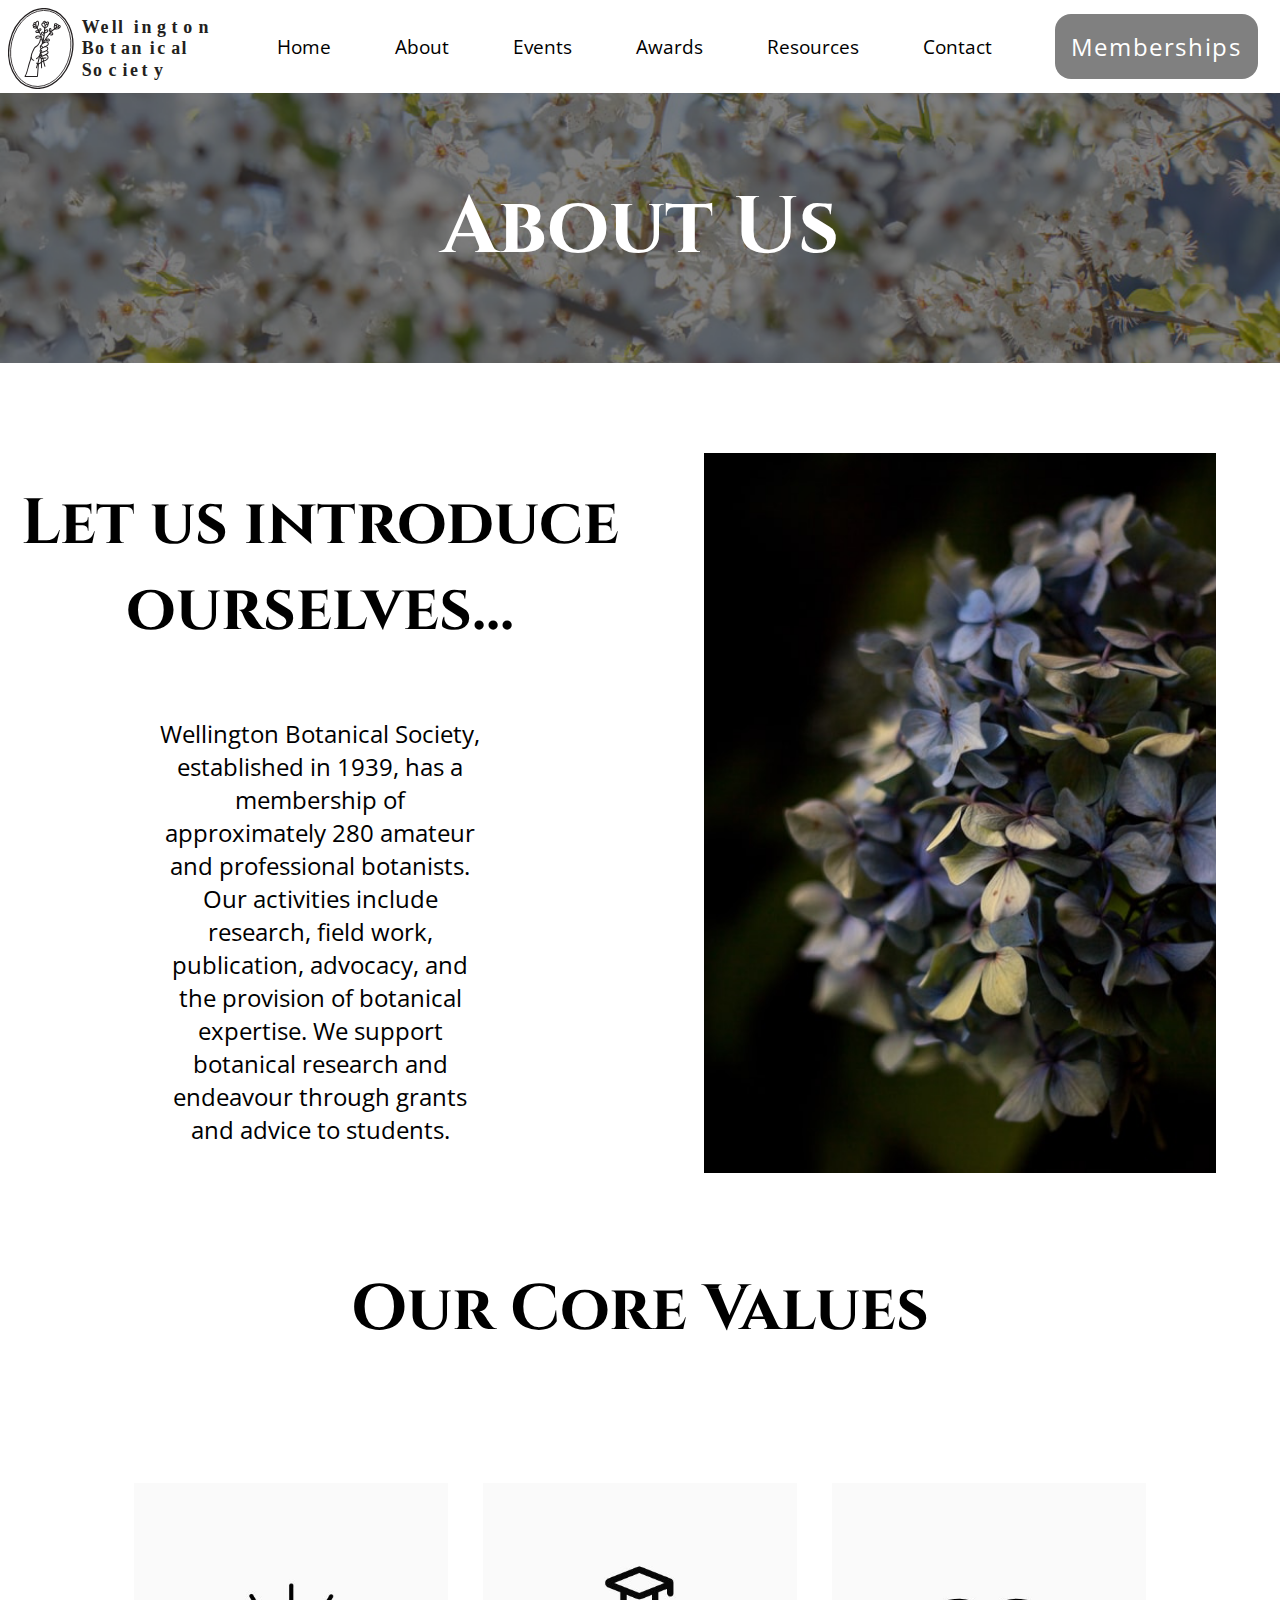
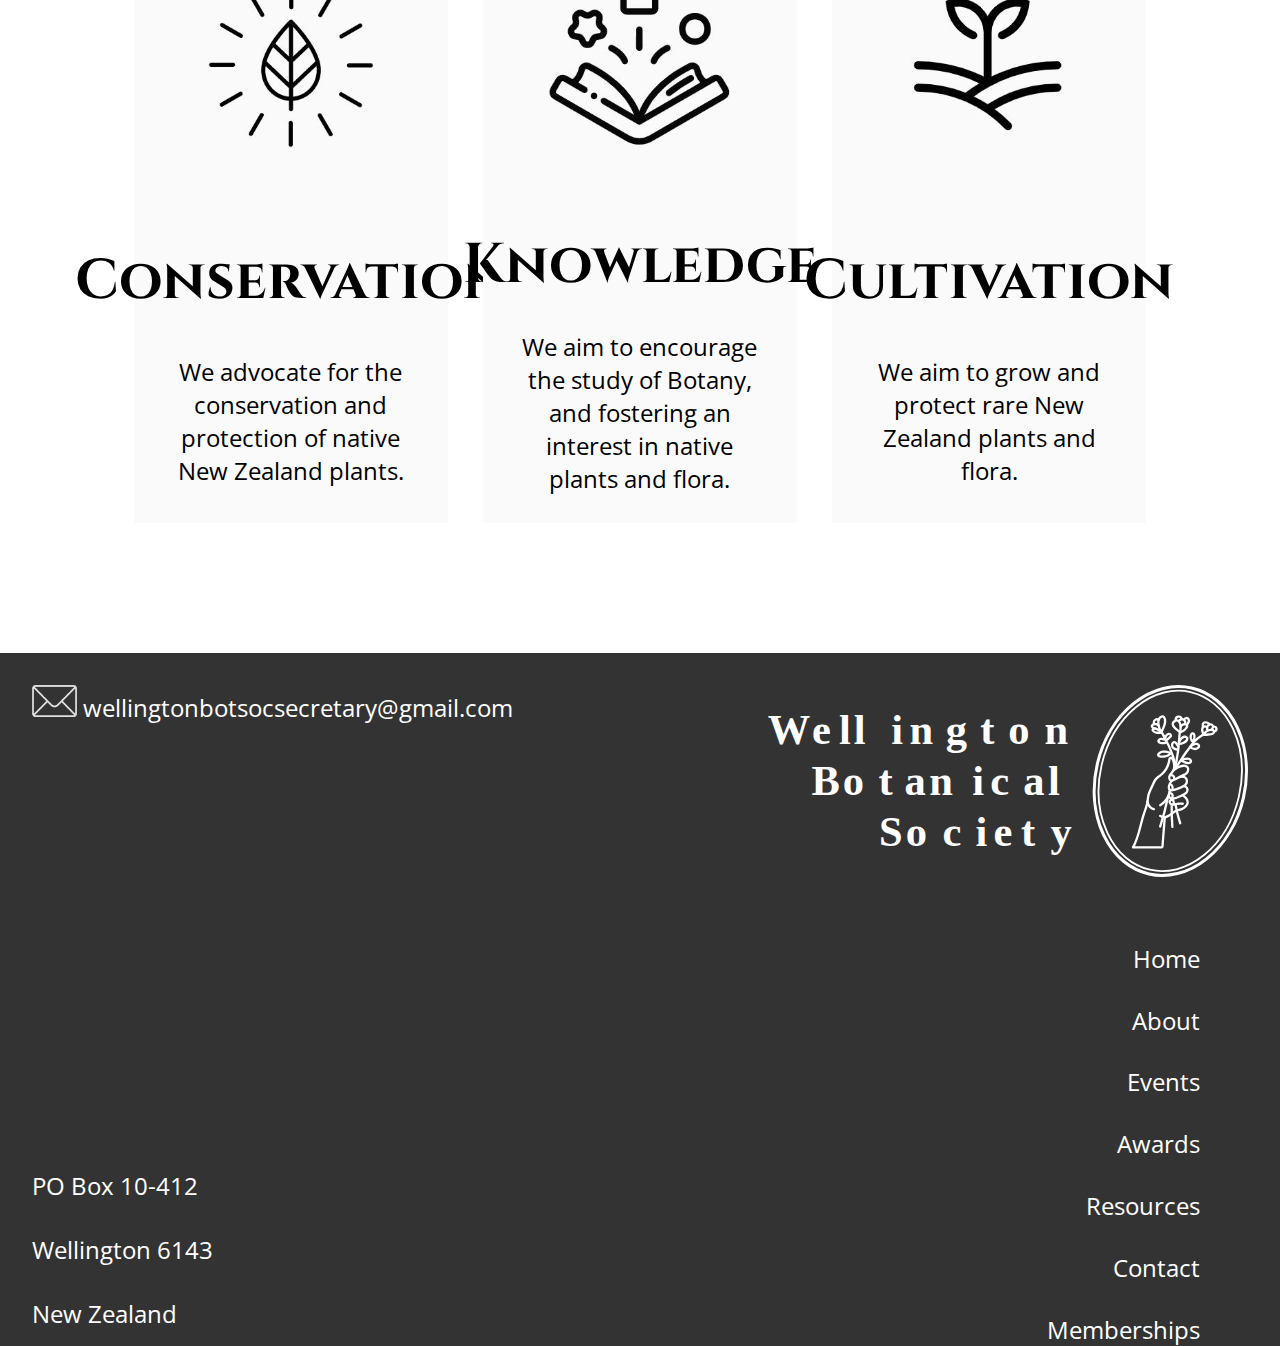
==== commit b6a0f785: "Add files via upload" ====
--- a/wbs-sum1/html/about.html
+++ b/wbs-sum1/html/about.html
@@ -22,29 +22,45 @@
 
 
   
-    <section class="nav-section">
+    <header class="header">
         
-        <header>
-            <nav class="nav">
+        <nav class="header-nav">
                 
-                <a href="../html/index.html"><img class="logo" src="../img/icons/wbs-my-logo.svg" alt="logo"></a>
+            <a href="../html/index.html"><img class="header-nav__logo" src="../img/icons/wbs-my-logo.svg" alt="logo"></a>
                 
-                <img class="hamburger" src="../img/icons/hamburger.svg" alt="hamburger">
-                <ul class="nav-list">
-                    <a href="../html/index.html"><li class="nav-list__items">Home</li></a>
-                    <a href="../html/about.html"><li class="nav-list__items">About</li></a>
-                    <a href="../html/events.html"><li class="nav-list__items">Events</li></a>
-                    <a href="../html/awards.html"><li class="nav-list__items">Awards</li></a>
-                    <a href="../html/resources.html"><li class="nav-list__items">Resources</li></a>
-                    <a href="../html/contact.html"><li class="nav-list__items">Contact</li></a>
-                </ul>
                 
-                <a href="../html/membership.html"><button class="membership-btn">Memberships</button></a>
+            <ul class="header-nav__ul">
+                <a href="../html/index.html"><li class="header-nav__li">Home</li></a>
+                <a href="../html/about.html"><li class="header-nav__li">About</li></a>
+                <a href="../html/events.html"><li class="header-nav__li">Events</li></a>
+                <a href="../html/awards.html"><li class="header-nav__li">Awards</li></a>
+                <a href="../html/resources.html"><li class="header-nav__li">Resources</li></a>
+                <a href="../html/contact.html"><li class="header-nav__li">Contact</li></a>
+            </ul>
+        
+            <a href="../html/membership.html"><button class="membership-btn">Memberships</button></a>            
+
+        <img class="hamburger" id="hamburger" src="../img/icons/hamburger.svg" alt="hamburger">        
+        
+        </nav>    
+
+                
+
+
+        <div id="nav-mobile" class="nav-mobile" style="display:none">
+            <ul class="nav-mobile__ul">
+                <a href="../html/index.html"><li class="nav-mobile__li">Home</li></a>
+                <a href="../html/about.html"><li class="nav-mobile__li">About</li></a>
+                <a href="../html/events.html"><li class="nav-mobile__li">Events</li></a>
+                <a href="../html/awards.html"><li class="nav-mobile__li">Awards</li></a>
+                <a href="../html/resources.html"><li class="nav-mobile__li">Resources</li></a>
+                <a href="../html/contact.html"><li class="nav-mobile__li">Contact</li></a>
+                <a href="../html/membership.html"><li class="nav-mobile__li">Memberships</li></a>
+            </ul>
+        </div>
             
-            </nav>
-        </header>
-    
-    </section>
+            
+    </header>
 
 
     <section class="about-intro">
--- a/wbs-sum1/css/style.css
+++ b/wbs-sum1/css/style.css
@@ -1,1128 +1,1551 @@
-* {
-  margin: 0;
-  padding: 0;
-  box-sizing: border-box;
-  text-decoration: none; }
-
-a {
-  color: inherit; }
-
-body {
-  overflow-x: hidden; }
-
-.header {
-  height: 10vh;
-  width: 100vw; }
-  .header-nav {
-    display: flex;
-    align-items: center;
-    justify-content: space-between; }
-  .header-nav__logo {
-    height: 9vh;
-    margin-left: 0.5rem;
-    margin-top: 0.5rem; }
-  .header-nav__ul {
-    display: flex;
-    list-style: none; }
-  .header-nav__li {
-    padding: 2rem;
-    font-family: 'Open Sans', sans-serif;
-    font-size: 1.2rem; }
-
-.membership-btn {
-  font-size: 1.5rem;
-  padding: 1rem;
-  border-radius: 1rem;
-  color: white;
-  background: grey;
-  border: none;
-  cursor: pointer;
-  font-family: 'Open Sans', sans-serif;
-  letter-spacing: 0.1rem;
-  margin-right: 2.5vh; }
-  .membership-btn .membership-btn:hover {
-    background: black;
-    transition: 0.2s all ease; }
-
-.hamburger {
-  height: 2rem;
-  padding-right: 2rem;
-  cursor: pointer;
-  display: none; }
-
-@media (max-width: 600px) {
-  .header-nav__ul {
-    display: none; } }
-.intro-section {
-  height: 90vh;
-  width: 100vw;
-  background: url(../img/ferns.jpg);
-  background-position: center;
-  background-size: cover; }
-  .intro-section .intro-div__one {
-    background: rgba(0, 0, 0, 0.5);
-    height: 100%;
-    width: 55%;
-    display: flex;
-    float: right;
-    flex-direction: column;
-    justify-content: center;
-    align-items: flex-start; }
-
-.intro-header {
-  font-family: 'Cinzel', serif;
-  font-size: 6rem;
-  color: white;
-  width: 70%;
-  margin-left: 3rem; }
-
-.intro-paragraph {
-  font-family: 'Open Sans', sans-serif;
-  font-size: 2rem;
-  color: white;
-  margin: 3rem;
-  width: 50%; }
-
-.intro-btn__cta {
-  font-family: 'Open Sans', sans-serif;
-  text-transform: uppercase;
-  font-size: 2rem;
-  padding: 1rem;
-  border-radius: 2rem;
-  border: none;
-  background: grey;
-  color: white;
-  cursor: pointer;
-  margin-left: 3rem; }
-
-.welcome {
-  height: 100vh;
-  width: 100vw;
-  display: flex; }
-  .welcome-container {
-    height: 100%;
-    width: 50%;
-    display: flex;
-    flex-direction: column;
-    justify-content: center;
-    align-items: center; }
-  .welcome-container__pic {
-    height: 80%;
-    width: 80%;
-    background: url(../img/greenery.jpeg);
-    background-position: center;
-    background-size: cover;
-    background-repeat: no-repeat; }
-
-.welcome-container__two {
-  height: 100%;
-  width: 50%;
-  display: flex;
-  flex-direction: column;
-  align-items: center;
-  justify-content: center;
-  overflow: hidden; }
-
-.welcome-container__header {
-  font-family: 'Cinzel', serif;
-  font-size: 4rem;
-  text-align: center;
-  padding-top: 3rem;
-  width: 70%; }
-
-.welcome-container__paragraph {
-  font-family: 'Open Sans', sans-serif;
-  font-size: 1.5rem;
-  width: 50%;
-  padding-top: 3rem;
-  padding-bottom: 3rem;
-  text-align: center; }
-
-.welcome-container__btn {
-  font-family: 'Open Sans', sans-serif;
-  text-transform: uppercase;
-  font-size: 2rem;
-  padding: 1rem;
-  border-radius: 2rem;
-  border: none;
-  background: grey;
-  color: white;
-  cursor: pointer; }
-
-.welcome-container__btn:hover {
-  background: black;
-  transition: 0.2s all ease; }
-
-.offers {
-  height: 100vh;
-  width: 100vw;
-  display: grid;
-  grid-template-columns: repeat(11, 1fr);
-  grid-template-rows: repeat(8, 1fr); }
-
-.offer-meeting {
-  grid-column: 2/5;
-  grid-row: 2/8;
-  background: #fafafa;
-  margin: 5%;
-  display: flex;
-  flex-direction: column;
-  align-items: center;
-  justify-content: space-evenly; }
-
-.offer-fieldtrip {
-  grid-row: 2/8;
-  grid-column: 5/8;
-  background: #fafafa;
-  margin: 5%;
-  display: flex;
-  flex-direction: column;
-  align-items: center;
-  justify-content: space-evenly; }
-
-.offer-award {
-  grid-row: 2/8;
-  grid-column: 8/11;
-  background: #fafafa;
-  margin: 5%;
-  display: flex;
-  flex-direction: column;
-  align-items: center;
-  justify-content: center;
-  justify-content: space-evenly; }
-
-.offer-semiotic {
-  height: 25%;
-  border-radius: 360%; }
-
-.offer-header {
-  font-family: 'Cinzel', serif;
-  font-size: 3.5rem; }
-
-.offer-paragraph {
-  font-family: 'Open Sans', sans-serif;
-  font-size: 1.5rem;
-  width: 75%;
-  text-align: center; }
-
-.offer-btn {
-  font-family: 'Open Sans', sans-serif;
-  text-transform: uppercase;
-  font-size: 2rem;
-  padding: 1.2rem;
-  border: none;
-  border-radius: 2rem;
-  background: grey;
-  color: white;
-  cursor: pointer; }
-
-.offer-btn:hover {
-  background: black;
-  transition: 0.2s all ease; }
-
-.index-grid {
-  height: 80vh;
-  width: 100wv;
-  display: grid;
-  grid-template-rows: repeat(20, 1fr);
-  grid-template-columns: repeat(20, 1fr); }
-
-.index-grid__one {
-  grid-column: 1/9;
-  grid-row: 1/10;
-  background: url(../img/index-grid/Asplenium-Gracillimum.jpg);
-  background-position: center;
-  background-size: cover;
-  background-repeat: no-repeat;
-  position: relative;
-  margin-left: 0.5rem;
-  margin-right: 0.5rem; }
-  .index-grid__one .plant-one {
-    color: white;
-    font-size: 1.5rem;
-    position: absolute;
-    bottom: 0;
-    left: 0;
-    padding: 0.5rem;
-    font-family: 'Open Sans', sans-serif;
-    font-style: italic; }
-
-.index-grid__two {
-  grid-column: 9/12;
-  grid-row: 1/10;
-  background: url();
-  margin-right: 0.5rem;
-  background: url(../img/index-grid/Leycesteria-Formosa.jpeg);
-  background-position: center;
-  background-size: cover;
-  background-repeat: no-repeat;
-  position: relative; }
-  .index-grid__two .plant-two {
-    color: white;
-    font-size: 1.5rem;
-    position: absolute;
-    bottom: 0;
-    left: 0;
-    padding: 0.5rem;
-    font-family: 'Open Sans', sans-serif;
-    font-style: italic; }
-
-.index-grid__three {
-  grid-column: 12/17;
-  grid-row: 1/21;
-  background: url(../img/index-grid/Asplenium-Lepidotum.jpg);
-  margin-bottom: 0.5rem;
-  margin-right: 0.5rem;
-  background-position: center;
-  background-size: cover;
-  background-repeat: no-repeat;
-  position: relative; }
-  .index-grid__three .plant-three {
-    color: white;
-    font-size: 1.5rem;
-    position: absolute;
-    bottom: 0;
-    left: 0;
-    padding: 0.5rem;
-    font-family: 'Open Sans', sans-serif;
-    font-style: italic; }
-
-.index-grid__four {
-  grid-column: 1/7;
-  grid-row: 10/21;
-  background: url(../img/index-grid/Sambucus-Nigra.jpg);
-  margin-top: 0.5rem;
-  margin-bottom: 0.5rem;
-  margin-left: 0.5rem;
-  background-position: center;
-  background-size: cover;
-  background-repeat: no-repeat;
-  position: relative; }
-  .index-grid__four .plant-four {
-    color: white;
-    font-size: 1.5rem;
-    position: absolute;
-    bottom: 0;
-    left: 0;
-    padding: 0.5rem;
-    font-family: 'Open Sans', sans-serif;
-    font-style: italic; }
-
-.index-grid__five {
-  grid-column: 7/12;
-  grid-row: 10/21;
-  background: url(../img/index-grid/Hypericum-Androsaemum.jpg);
-  margin: 0.5rem;
-  background-position: center;
-  background-size: cover;
-  background-repeat: no-repeat;
-  position: relative; }
-  .index-grid__five .plant-five {
-    color: white;
-    font-size: 1.5rem;
-    position: absolute;
-    top: 0;
-    left: 0;
-    padding: 0.5rem;
-    font-family: 'Open Sans', sans-serif;
-    font-style: italic; }
-
-.index-grid__six {
-  grid-column: 17/21;
-  grid-row: 1/13;
-  background: url(../img/index-grid/Loxogramme-dictyopteris.jpeg);
-  margin-bottom: 0.5rem;
-  margin-right: 0.5rem;
-  background-position: center;
-  background-size: cover;
-  background-repeat: no-repeat;
-  position: relative; }
-  .index-grid__six .plant-six {
-    color: white;
-    font-size: 1.5rem;
-    position: absolute;
-    bottom: 0;
-    left: 0;
-    padding: 0.5rem;
-    font-family: 'Open Sans', sans-serif;
-    font-style: italic; }
-
-.index-grid__seven {
-  grid-column: 17/21;
-  grid-row: 13/21;
-  background: url(../img/index-grid/Neomyrtus-pedunculata.jpeg);
-  margin-bottom: 0.5rem;
-  margin-right: 0.5rem;
-  background-position: center;
-  background-size: cover;
-  background-repeat: no-repeat;
-  position: relative; }
-  .index-grid__seven .plant-seven {
-    color: white;
-    font-size: 1.5rem;
-    position: absolute;
-    bottom: 0;
-    left: 0;
-    padding: 0.5rem;
-    font-family: 'Open Sans', sans-serif;
-    font-style: italic; }
-
-.index-identify {
-  min-height: 80vh;
-  width: 100vw;
-  display: flex;
-  flex-direction: column;
-  justify-content: center;
-  align-items: center;
-  justify-content: center; }
-  .index-identify .index-identify__header {
-    font-family: 'Cinzel', serif;
-    font-size: 5rem;
-    width: 40%;
-    text-align: center; }
-  .index-identify .index-identify__paragraph {
-    font-family: 'Open Sans', sans-serif;
-    font-size: 1.5rem;
-    width: 30%;
-    text-align: center;
-    margin-top: 3rem;
-    margin-bottom: 3rem; }
-  .index-identify .index-identify__button {
-    font-family: 'Open Sans', sans-serif;
-    text-transform: uppercase;
-    font-size: 2rem;
-    padding: 1rem;
-    border-radius: 2rem;
-    border: none;
-    background: grey;
-    color: white;
-    cursor: pointer; }
-  .index-identify .index-identify__button:hover {
-    background: black;
-    transition: 0.2s all ease; }
-
-.footer-section {
-  min-height: 44vh;
-  width: 100vw;
-  background: #333; }
-
-.footer {
-  display: flex;
-  justify-content: space-between; }
-
-.footer-left {
-  position: relative; }
-
-.footer-email {
-  padding-top: 2rem; }
-
-.footer-email__paragraph {
-  padding-left: 2rem;
-  font-family: 'Open Sans', sans-serif;
-  color: white;
-  font-size: 1.5rem; }
-
-.footer-pobox {
-  position: absolute;
-  bottom: 0;
-  left: 0; }
-
-.pobox {
-  color: white;
-  font-size: 1.5rem;
-  padding-left: 2rem;
-  font-family: 'Open Sans', sans-serif;
-  line-height: 4rem; }
-
-.contact-semiotic {
-  height: 2rem; }
-
-.footer-right__logo {
-  height: 12rem;
-  margin: 2rem; }
-
-.footer-nav__list {
-  text-align: right;
-  list-style: none;
-  color: white;
-  padding-right: 5rem; }
-
-.footer-nav__list-items {
-  padding-top: 2rem;
-  font-family: 'Open Sans', sans-serif;
-  font-size: 1.5rem; }
-
-.contact-intro {
-  height: 30vh;
-  width: 100vw;
-  background: url(../img/overlay/contact-overlay.jpg);
-  display: flex;
-  justify-content: center;
-  align-items: center;
-  background-position: center;
-  background-size: cover;
-  background-repeat: no-repeat; }
-  .contact-intro .contact-intro__header {
-    font-size: 5rem;
-    font-family: 'Cinzel';
-    color: white; }
-
-.contact-container {
-  min-height: 100vh;
-  width: 100vw;
-  display: flex;
-  justify-content: center;
-  align-items: center;
-  text-align: center; }
-
-.contact-container__text {
-  height: 100%;
-  width: 45%;
-  display: flex;
-  flex-direction: column;
-  justify-content: center;
-  align-items: center;
-  text-align: center; }
-
-.contact-container__header {
-  font-size: 5rem;
-  font-family: 'Cinzel'; }
-
-.contact-container__paragraph {
-  font-size: 2rem;
-  font-family: 'Open sans', 'sans-serif'; }
-
-.contact-container__form {
-  height: 100%;
-  width: 55%;
-  display: flex;
-  align-items: center;
-  justify-content: center;
-  font-family: 'Open sans', 'sans-serif'; }
-
-.contact-form__message {
-  font-family: 'Open sans', 'sans-serif';
-  padding: 0.5rem; }
-
-.contact-form {
-  padding: 0.5rem; }
-
-input {
-  height: 4rem;
-  width: 50rem; }
-
-.contact-container__div {
-  padding: 1rem 0; }
-
-::placeholder {
-  font-size: 1.2rem; }
-
-.contact-form__button {
-  font-family: 'Open Sans', sans-serif;
-  text-transform: uppercase;
-  font-size: 2rem;
-  padding: 1rem;
-  border-radius: 2rem;
-  border: none;
-  background: grey;
-  color: white;
-  cursor: pointer;
-  margin-top: 2rem; }
-
-.contact-form__button:hover {
-  background: black;
-  transition: 0.2s all ease; }
-
-textarea {
-  width: 100%;
-  height: 25rem;
-  resize: none; }
-
-.events-intro {
-  height: 30vh;
-  width: 100vw;
-  background: url(../img/overlay/waterfall-overlay.jpg);
-  display: flex;
-  justify-content: center;
-  align-items: center;
-  background-position: center;
-  background-size: cover;
-  background-repeat: no-repeat;
-  background-position-y: -40rem; }
-  .events-intro .events-intro__header {
-    font-size: 5rem;
-    font-family: 'Cinzel';
-    color: white; }
-
-.events-meetings {
-  height: 100vh;
-  width: 100vw; }
-  .events-meetings__nxt {
-    height: 100%;
-    width: 50%;
-    display: flex;
-    justify-content: center;
-    align-items: center; }
-  .events-meetings__nxt-pic {
-    height: 80%;
-    width: 80%;
-    background: url(../img/wheat.jpeg);
-    background-position: center;
-    background-size: cover;
-    background-repeat: no-repeat;
-    display: flex;
-    align-items: center;
-    justify-content: center; }
-  .events-meetings__overlay {
-    height: 80%;
-    width: 80%;
-    background: rgba(0, 0, 0, 0.7);
-    display: flex;
-    align-items: center;
-    flex-direction: column;
-    justify-content: center;
-    text-align: center;
-    color: white; }
-
-.next-meeting__h2 {
-  font-size: 4rem;
-  font-family: 'Cinzel', serif;
-  width: 50%; }
-
-.next-meeting__paragraph-one {
-  padding: 5rem;
-  font-size: 2rem; }
-
-.next-meeting__paragraph-two {
-  padding-left: 8rem;
-  padding-right: 8rem; }
-
-.resources-intro {
-  height: 30vh;
-  width: 100vw;
-  background: url(../img/overlay/books-overlay.jpg);
-  display: flex;
-  justify-content: center;
-  align-items: center;
-  background-position: center;
-  background-size: cover;
-  background-repeat: no-repeat;
-  background-position-y: center; }
-  .resources-intro .resources-intro__header {
-    font-size: 5rem;
-    font-family: 'Cinzel';
-    color: white; }
-
-.newsletter-container {
-  height: 100vh;
-  width: 100vw;
-  display: flex; }
-  .newsletter-container .newsletter-info {
-    height: 100%;
-    width: 50%;
-    display: flex;
-    flex-direction: column;
-    justify-content: center;
-    align-items: center; }
-  .newsletter-container .newsletter-info__header {
-    font-family: 'Cinzel', serif;
-    font-size: 4rem;
-    padding: 2rem; }
-  .newsletter-container .newsletter-info__paragraph {
-    font-family: 'Open Sans', sans-serif;
-    font-size: 1.5rem;
-    width: 50%;
-    text-align: center;
-    padding-bottom: 4rem; }
-  .newsletter-container .newsletter-btn {
-    font-family: 'Open Sans', sans-serif;
-    text-transform: uppercase;
-    font-size: 2rem;
-    padding: 1rem;
-    border-radius: 2rem;
-    border: none;
-    background: grey;
-    color: white;
-    cursor: pointer; }
-  .newsletter-container .newsletter-btn:hover {
-    background: black;
-    transition: 0.2s all ease; }
-  .newsletter-container .newsletter-photo {
-    height: 100%;
-    width: 50%;
-    display: flex;
-    justify-content: center;
-    align-items: center; }
-    .newsletter-container .newsletter-photo .newsletter-pic {
-      height: 80%;
-      width: 80%;
-      background: yellow; }
-
-.publications-container {
-  height: 100vh;
-  width: 100vw;
-  display: flex; }
-  .publications-container .publications-photo {
-    height: 100%;
-    width: 50%;
-    display: flex;
-    justify-content: center;
-    align-items: center; }
-    .publications-container .publications-photo .publications-photo__pic {
-      height: 80%;
-      width: 80%;
-      background: yellowgreen; }
-  .publications-container .publications-info {
-    height: 100%;
-    width: 50%;
-    display: flex;
-    flex-direction: column;
-    justify-content: center;
-    align-items: center;
-    text-align: center; }
-    .publications-container .publications-info .publications-info__header {
-      font-family: 'Cinzel', serif;
-      font-size: 4rem;
-      padding: 2rem; }
-    .publications-container .publications-info .publications-info__paragraph {
-      font-family: 'Open Sans', sans-serif;
-      font-size: 1.5rem;
-      width: 50%;
-      text-align: center;
-      padding-bottom: 4rem; }
-    .publications-container .publications-info .publications-btn {
-      font-family: 'Open Sans', sans-serif;
-      text-transform: uppercase;
-      font-size: 2rem;
-      padding: 1rem;
-      border-radius: 2rem;
-      border: none;
-      background: grey;
-      color: white;
-      cursor: pointer; }
-    .publications-container .publications-info .publications-btn:hover {
-      background: black;
-      transition: 0.2s all ease; }
-
-.identification-container {
-  height: 100vh;
-  width: 100vw;
-  display: flex;
-  flex-direction: column;
-  justify-content: center;
-  align-items: center; }
-  .identification-container .identification-header {
-    font-family: 'Cinzel', serif;
-    font-size: 4rem; }
-  .identification-container .identification-info {
-    font-family: 'Open Sans', sans-serif;
-    font-size: 1.5rem;
-    width: 40%;
-    text-align: center; }
-  .identification-container .identification-file {
-    border: 1px solid black;
-    margin: 2rem;
-    text-align: center;
-    width: 30%; }
-  .identification-container input[type=file] {
-    padding: 1rem;
-    font-size: 1.5rem; }
-  .identification-container .identification-email {
-    margin-bottom: 2rem;
-    padding-left: 1rem;
-    width: 30%; }
-  .identification-container .identification-textarea {
-    margin-top: 2rem;
-    height: 20%;
-    resize: none; }
-  .identification-container .identification-submit {
-    font-family: 'Open Sans', sans-serif;
-    text-transform: uppercase;
-    font-size: 2rem;
-    padding: 1rem;
-    border-radius: 2rem;
-    border: none;
-    background: grey;
-    color: white;
-    cursor: pointer;
-    margin-top: 2rem; }
-  .identification-container .identification-submit:hover {
-    background: black;
-    transition: 0.2s all ease; }
-
-.awards-intro {
-  height: 30vh;
-  width: 100vw;
-  background: url(../img/overlay/awards-overlay.jpg);
-  display: flex;
-  justify-content: center;
-  align-items: center;
-  background-position: center;
-  background-size: cover;
-  background-repeat: no-repeat; }
-  .awards-intro .awards-intro__header {
-    font-size: 5rem;
-    font-family: 'Cinzel';
-    color: white; }
-
-.jubilee-section {
-  height: 100vh;
-  width: 100vw;
-  display: flex; }
-  .jubilee-section .jubilee-pic {
-    height: 100%;
-    width: 50%;
-    background: darkmagenta;
-    display: flex;
-    flex-direction: column;
-    justify-content: center;
-    align-items: center; }
-  .jubilee-section .jubilee-pic__photo {
-    height: 80%;
-    width: 70%;
-    background: url(../img/jubilee.jpeg);
-    background-position: center;
-    background-size: cover;
-    background-repeat: no-repeat; }
-  .jubilee-section .jubilee-info {
-    height: 100%;
-    width: 50%;
-    background: darksalmon;
-    display: flex;
-    flex-direction: column;
-    justify-content: center;
-    align-items: center;
-    text-align: center; }
-  .jubilee-section .jubilee-info__header {
-    font-size: 4rem;
-    font-family: 'Cinzel';
-    width: 60%; }
-  .jubilee-section .jubilee-info__paragraph {
-    font-family: 'Open Sans', sans-serif;
-    font-size: 1.5rem;
-    width: 50%;
-    text-align: center;
-    padding-top: 2rem;
-    padding-bottom: 2rem; }
-  .jubilee-section .jubilee-info__btn {
-    font-family: 'Open Sans', sans-serif;
-    text-transform: uppercase;
-    font-size: 2rem;
-    padding: 1rem;
-    border-radius: 2rem;
-    border: none;
-    background: grey;
-    color: white;
-    cursor: pointer; }
-  .jubilee-section .jubilee-info__btn:hover {
-    background: black;
-    transition: 0.2s all ease; }
-
-.bryology-section {
-  height: 100vh;
-  width: 100vw;
-  background: darkcyan;
-  display: flex; }
-  .bryology-section .bryology-info {
-    height: 100%;
-    width: 50%;
-    background: #b3340a;
-    display: flex;
-    flex-direction: column;
-    justify-content: center;
-    align-items: center;
-    text-align: center; }
-  .bryology-section .bryology-pic {
-    height: 100%;
-    width: 50%;
-    background: hotpink;
-    display: flex;
-    flex-direction: column;
-    justify-content: center;
-    align-items: center; }
-  .bryology-section .bryology-pic__photo {
-    height: 80%;
-    width: 70%;
-    background: chartreuse; }
-  .bryology-section .bryology-info__header {
-    font-size: 4rem;
-    font-family: 'Cinzel';
-    width: 60%; }
-  .bryology-section .bryology-info__paragraph {
-    font-family: 'Open Sans', sans-serif;
-    font-size: 1.5rem;
-    width: 50%;
-    text-align: center;
-    padding-top: 2rem;
-    padding-bottom: 2rem; }
-  .bryology-section .bryology-info__btn {
-    font-family: 'Open Sans', sans-serif;
-    text-transform: uppercase;
-    font-size: 2rem;
-    padding: 1rem;
-    border-radius: 2rem;
-    border: none;
-    background: grey;
-    color: white;
-    cursor: pointer; }
-  .bryology-section .bryology-info__btn:hover {
-    background: black;
-    transition: 0.2s all ease; }
-
-.allanmere-section {
-  height: 100vh;
-  width: 100vw;
-  background: darkmagenta;
-  display: flex; }
-  .allanmere-section .allanmere-pic {
-    height: 100%;
-    width: 50%;
-    display: flex;
-    flex-direction: column;
-    justify-content: center;
-    align-items: center; }
-  .allanmere-section .allenmere-pic__photo {
-    height: 80%;
-    width: 70%;
-    background: url(../img/allanmereaward.jpeg);
-    background-position: center;
-    background-size: cover;
-    background-repeat: no-repeat; }
-  .allanmere-section .allanmere-info {
-    height: 100%;
-    width: 50%;
-    background: #5a0b33;
-    display: flex;
-    flex-direction: column;
-    justify-content: center;
-    align-items: center;
-    text-align: center; }
-  .allanmere-section .allanmere-info__header {
-    font-size: 4rem;
-    font-family: 'Cinzel';
-    width: 60%; }
-  .allanmere-section .allanmere-info__paragraph {
-    font-family: 'Open Sans', sans-serif;
-    font-size: 1.5rem;
-    width: 50%;
-    text-align: center;
-    padding-top: 2rem;
-    padding-bottom: 2rem; }
-  .allanmere-section .allanmere-info__btn {
-    font-family: 'Open Sans', sans-serif;
-    text-transform: uppercase;
-    font-size: 2rem;
-    padding: 1rem;
-    border-radius: 2rem;
-    border: none;
-    background: grey;
-    color: white;
-    cursor: pointer; }
-  .allanmere-section .allanmere-info__btn:hover {
-    background: black;
-    transition: 0.2s all ease; }
-
-.about-intro {
-  height: 30vh;
-  width: 100vw;
-  background: url(../img/overlay/cute-plant-overlay.png);
-  display: flex;
-  justify-content: center;
-  align-items: center;
-  background-position: center;
-  background-size: cover;
-  background-repeat: no-repeat; }
-  .about-intro .about-intro__header {
-    font-size: 5rem;
-    font-family: 'Cinzel';
-    color: white; }
-
-.about-introduction__container {
-  height: 100vh;
-  width: 100vw;
-  display: flex; }
-  .about-introduction__container .about-introduction__text {
-    height: 100%;
-    width: 50%;
-    display: flex;
-    flex-direction: column;
-    justify-content: center;
-    align-items: center; }
-  .about-introduction__container .about-introduction__header {
-    font-family: 'Cinzel';
-    font-size: 4rem;
-    text-align: center; }
-  .about-introduction__container .about-introduction__paragraph {
-    font-family: 'Open Sans', sans-serif;
-    width: 50%;
-    padding-top: 4rem;
-    font-size: 1.5rem;
-    text-align: center; }
-  .about-introduction__container .about-introduction__photo {
-    height: 100%;
-    width: 50%;
-    display: flex;
-    justify-content: center;
-    align-items: center; }
-  .about-introduction__container .about-introduction-pic {
-    height: 80%;
-    width: 80%;
-    background: url(../img/wellington-plant.jpeg);
-    background-position: center;
-    background-size: cover;
-    background-repeat: no-repeat; }
-
-.values-section {
-  height: 10vh;
-  width: 100vw;
-  display: flex;
-  position: relative;
-  justify-content: center;
-  align-items: center; }
-
-.values-header {
-  position: absolute;
-  bottom: 0; }
-
-.values {
-  font-family: 'Cinzel', serif;
-  font-size: 4rem; }
-
-.core-values {
-  height: 100vh;
-  width: 100vw;
-  display: grid;
-  grid-template-columns: repeat(11, 1fr);
-  grid-template-rows: repeat(8, 1fr); }
-
-.core-values__conservation {
-  grid-column: 2/5;
-  grid-row: 2/8;
-  background: #fafafa;
-  margin: 5%;
-  display: flex;
-  flex-direction: column;
-  align-items: center;
-  justify-content: space-evenly; }
-
-.values-semiotic {
-  height: 45%;
-  border-radius: 360%; }
-
-.core-value__header {
-  font-family: 'Cinzel', serif;
-  font-size: 3.5rem; }
-
-.core-value__paragraph {
-  font-family: 'Open Sans', sans-serif;
-  font-size: 1.5rem;
-  width: 75%;
-  text-align: center; }
-
-.membership-intro {
-  height: 30vh;
-  width: 100vw;
-  background: grey;
-  display: flex;
-  justify-content: center;
-  align-items: center;
-  background-position: center;
-  background-size: cover;
-  background-repeat: no-repeat; }
-  .membership-intro .membership-intro__header {
-    font-size: 5rem;
-    font-family: 'Cinzel';
-    color: white; }
-
-.membership-welcome__container {
-  height: 100vh;
-  width: 100vw;
-  display: flex; }
-  .membership-welcome__container .membership-welcome__info {
-    height: 100%;
-    width: 50%;
-    background: orchid;
-    display: flex;
-    flex-direction: column;
-    justify-content: center;
-    align-items: center;
-    text-align: center; }
-  .membership-welcome__container .membership-welcome__header {
-    font-size: 4rem;
-    font-family: 'Cinzel';
-    width: 50%;
-    text-align: center; }
-  .membership-welcome__container .membership-welcome__paragraph {
-    font-size: 1.5rem;
-    font-family: 'Open sans', 'sans-serif';
-    width: 60%;
-    padding-top: 2rem; }
-  .membership-welcome__container .membership-welcome__signup {
-    font-size: 1.5rem;
-    font-family: 'Open sans', 'sans-serif'; }
-  .membership-welcome__container .membership-arrow {
-    height: 20%; }
-  .membership-welcome__container .membership-welcome__photo {
-    height: 100%;
-    width: 50%;
-    background: orange;
-    display: flex;
-    justify-content: center;
-    align-items: center; }
-    .membership-welcome__container .membership-welcome__photo .membership-welcome__pic {
-      height: 80%;
-      width: 80%;
-      background: crimson; }
-
-.membership-break {
-  height: 40vh;
-  width: 100vw;
-  background: yellow; }
-
-.membership-form__container {
-  height: 200vh;
-  width: 100vw;
-  background: green;
-  display: flex; }
-  .membership-form__container .membership-form__left {
-    height: 100%;
-    width: 60%;
-    background: pink; }
-  .membership-form__container .membership-form__right {
-    height: 100%;
-    width: 40%;
-    background: powderblue;
-    display: flex;
-    flex-wrap: wrap; }
-    .membership-form__container .membership-form__right .form-right__info {
-      height: 35%;
-      width: 100%;
-      background: red;
-      display: flex;
-      flex-direction: column;
-      justify-content: center;
-      align-items: center;
-      text-align: center; }
-      .membership-form__container .membership-form__right .form-right__info .form-right__header {
-        font-size: 4rem;
-        font-family: 'Cinzel';
-        width: 80%; }
-      .membership-form__container .membership-form__right .form-right__info .form-right__paragraph {
-        font-size: 1.5rem;
-        font-family: 'Open sans', 'sans-serif';
-        width: 50%;
-        padding-top: 3rem; }
-    .membership-form__container .membership-form__right .form-right__photo {
-      height: 65%;
-      width: 100%;
-      background: orange; }
-
-h1 {
-  font-size: 4rem;
-  font-family: 'Cinzel', serif; }
-
-p {
-  font-family: 'Open Sans', sans-serif;
-  font-size: 1.5rem; }
-
-/*# sourceMappingURL=style.css.map */
+* {
+  margin: 0;
+  padding: 0;
+  box-sizing: border-box;
+  text-decoration: none; }
+
+a {
+  color: inherit; }
+
+body {
+  overflow-x: hidden; }
+
+.header {
+  min-height: 10vh;
+  width: 100vw; }
+  .header-nav {
+    display: flex;
+    align-items: center;
+    justify-content: space-between; }
+  .header-nav__logo {
+    height: 9vh;
+    margin-left: 0.5rem;
+    margin-top: 0.5rem; }
+  .header-nav__ul {
+    display: flex;
+    list-style: none; }
+  .header-nav__li {
+    padding: 2rem;
+    font-family: 'Open Sans', sans-serif;
+    font-size: 1.2rem; }
+  .header .nav-mobile {
+    display: none;
+    width: 100vw;
+    height: 90vh;
+    background: url(../img/overlay/cute-plant-overlay.png);
+    background-position: center;
+    background-size: cover;
+    background-repeat: no-repeat;
+    z-index: 5;
+    display: flex;
+    justify-content: center;
+    align-items: center;
+    text-align: center; }
+    .header .nav-mobile__ul {
+      font-size: 2rem;
+      list-style: none; }
+    .header .nav-mobile__li {
+      padding: 1rem;
+      font-family: 'Open Sans', sans-serif;
+      letter-spacing: 0.1rem;
+      color: white; }
+
+.membership-btn {
+  font-size: 1.5rem;
+  padding: 1rem;
+  border-radius: 1rem;
+  color: white;
+  background: grey;
+  border: none;
+  cursor: pointer;
+  font-family: 'Open Sans', sans-serif;
+  letter-spacing: 0.1rem;
+  margin-right: 2.5vh; }
+  .membership-btn .membership-btn:hover {
+    background: black;
+    transition: 0.2s all ease; }
+
+.hamburger {
+  height: 2rem;
+  padding-right: 2rem;
+  cursor: pointer;
+  display: none; }
+
+@media (max-width: 600px) {
+  .header-nav__ul {
+    display: none; }
+
+  .hamburger {
+    display: block; }
+
+  .membership-btn {
+    display: none !important; } }
+@media (min-width: 601px) and (max-width: 1023px) {
+  .header-nav__ul {
+    display: none; }
+
+  .hamburger {
+    display: block; }
+
+  .membership-btn {
+    display: none; } }
+.intro-section {
+  height: 90vh;
+  width: 100vw;
+  background: url(../img/ferns.jpg);
+  background-position: center;
+  background-size: cover; }
+  .intro-section .intro-div__one {
+    background: rgba(0, 0, 0, 0.5);
+    height: 100%;
+    width: 55%;
+    display: flex;
+    float: right;
+    flex-direction: column;
+    justify-content: center;
+    align-items: flex-start; }
+  @media (max-width: 600px) {
+    .intro-section .intro-div__one {
+      width: 100%;
+      justify-content: center;
+      align-items: center;
+      text-align: center; } }
+  @media (min-width: 601px) and (max-width: 1023px) {
+    .intro-section .intro-div__one {
+      width: 100%;
+      display: flex;
+      justify-content: center;
+      align-items: center;
+      text-align: center; } }
+
+.intro-header {
+  font-family: 'Cinzel', serif;
+  font-size: 5rem;
+  color: white;
+  width: 80%;
+  margin-left: 3rem; }
+
+@media (max-width: 600px) {
+  .intro-header {
+    font-size: 3rem;
+    margin: 0 auto; } }
+@media (min-width: 601px) and (max-width: 1023px) {
+  .intro-header {
+    font-size: 4rem;
+    margin: 0 auto; } }
+.intro-paragraph {
+  font-family: 'Open Sans', sans-serif;
+  font-size: 2rem;
+  color: white;
+  margin: 3rem;
+  width: 50%; }
+
+@media (max-width: 600px) {
+  .intro-paragraph {
+    font-size: 1.4rem;
+    margin: 0 auto; } }
+@media (min-width: 601px) and (max-width: 1023px) {
+  .intro-paragraph {
+    font-size: 1.7rem;
+    margin: 0 auto; } }
+.intro-btn__cta {
+  font-family: 'Open Sans', sans-serif;
+  text-transform: uppercase;
+  font-size: 2rem;
+  padding: 1rem;
+  border-radius: 2rem;
+  border: none;
+  background: grey;
+  color: white;
+  cursor: pointer;
+  margin-left: 3rem; }
+
+@media (max-width: 600px) {
+  .intro-btn__cta {
+    margin: 0 auto;
+    font-size: 1.5rem;
+    margin-top: 2rem; } }
+@media (min-width: 601px) and (max-width: 1023px) {
+  .intro-btn__cta {
+    margin: 0 auto;
+    font-size: 1.5rem;
+    margin-top: 2rem; } }
+.welcome {
+  height: 100vh;
+  width: 100vw;
+  display: flex; }
+  .welcome-container {
+    height: 100%;
+    width: 50%;
+    display: flex;
+    flex-wrap: wrap;
+    flex-direction: column;
+    justify-content: center;
+    align-items: center; }
+  .welcome-container__pic {
+    height: 80%;
+    width: 80%;
+    background: url(../img/greenery.jpeg);
+    background-position: center;
+    background-size: cover;
+    background-repeat: no-repeat; }
+
+@media (max-width: 600px) {
+  .welcome {
+    display: flex;
+    flex-wrap: wrap-reverse;
+    height: 70vh; }
+    .welcome-container {
+      display: none; }
+    .welcome-container__pic {
+      height: 100%;
+      width: 100%; } }
+@media (min-width: 601px) and (max-width: 1023px) {
+  .welcome {
+    display: flex;
+    flex-wrap: wrap-reverse; }
+    .welcome-container {
+      height: 25%;
+      width: 100vw; }
+    .welcome-container__pic {
+      height: 100%;
+      width: 100%; } }
+.welcome-container__two {
+  height: 100%;
+  width: 50%;
+  display: flex;
+  flex-direction: column;
+  align-items: center;
+  justify-content: center;
+  overflow: hidden; }
+
+@media (max-width: 600px) {
+  .welcome-container__two {
+    height: 100%;
+    width: 100%; } }
+@media (min-width: 601px) and (max-width: 1023px) {
+  .welcome-container__two {
+    height: 75%;
+    width: 100%; } }
+.welcome-container__header {
+  font-family: 'Cinzel', serif;
+  font-size: 4rem;
+  text-align: center;
+  padding-top: 3rem;
+  width: 70%; }
+
+@media (max-width: 600px) {
+  .welcome-container__header {
+    font-size: 2rem; } }
+.welcome-container__paragraph {
+  font-family: 'Open Sans', sans-serif;
+  font-size: 1.5rem;
+  width: 50%;
+  padding-top: 3rem;
+  padding-bottom: 3rem;
+  text-align: center; }
+
+@media (max-width: 600px) {
+  .welcome-container__paragraph {
+    font-size: 1rem;
+    padding-top: 2rem;
+    padding-bottom: 3rem; } }
+.welcome-container__btn {
+  font-family: 'Open Sans', sans-serif;
+  text-transform: uppercase;
+  font-size: 2rem;
+  padding: 1rem;
+  border-radius: 2rem;
+  border: none;
+  background: grey;
+  color: white;
+  cursor: pointer; }
+
+@media (max-width: 600px) {
+  .welcome-container__btn {
+    font-size: 1.5rem; } }
+.welcome-container__btn:hover {
+  background: black;
+  transition: 0.2s all ease; }
+
+.offers {
+  height: 100vh;
+  width: 100vw;
+  display: grid;
+  grid-template-columns: repeat(11, 1fr);
+  grid-template-rows: repeat(8, 1fr); }
+
+@media (max-width: 600px) {
+  .offers {
+    height: 140vh;
+    width: 100vw;
+    grid-template-columns: repeat(7, 1fr);
+    grid-template-rows: repeat(6, 1fr); } }
+@media (min-width: 601px) and (max-width: 1023px) {
+  .offers {
+    height: 130vh;
+    grid-template-columns: repeat(7, 1fr);
+    grid-template-rows: repeat(6, 1fr); } }
+.offer-meeting {
+  grid-column: 2/5;
+  grid-row: 2/8;
+  background: #fafafa;
+  margin: 5%;
+  display: flex;
+  flex-direction: column;
+  align-items: center;
+  justify-content: space-evenly; }
+
+@media (max-width: 600px) {
+  .offer-meeting {
+    grid-row: 1/3;
+    grid-column: 1/8; } }
+@media (min-width: 601px) and (max-width: 1023px) {
+  .offer-meeting {
+    grid-row: 1/3;
+    grid-column: 1/8; } }
+.offer-fieldtrip {
+  grid-row: 2/8;
+  grid-column: 5/8;
+  background: #fafafa;
+  margin: 5%;
+  display: flex;
+  flex-direction: column;
+  align-items: center;
+  justify-content: space-evenly; }
+
+@media (max-width: 600px) {
+  .offer-fieldtrip {
+    grid-row: 3/5;
+    grid-column: 1/8; } }
+@media (min-width: 601px) and (max-width: 1023px) {
+  .offer-fieldtrip {
+    grid-row: 3/5;
+    grid-column: 1/8; } }
+.offer-award {
+  grid-row: 2/8;
+  grid-column: 8/11;
+  background: #fafafa;
+  margin: 5%;
+  display: flex;
+  flex-direction: column;
+  align-items: center;
+  justify-content: center;
+  justify-content: space-evenly; }
+
+@media (max-width: 600px) {
+  .offer-award {
+    grid-column: 1/8;
+    grid-row: 5/7; } }
+@media (min-width: 601px) and (max-width: 1023px) {
+  .offer-award {
+    grid-column: 1/8;
+    grid-row: 5/7; } }
+.offer-semiotic {
+  height: 25%;
+  border-radius: 360%; }
+
+@media (max-width: 600px) {
+  .offer-semiotic {
+    height: 20%; } }
+.offer-header {
+  font-family: 'Cinzel', serif;
+  font-size: 3.5rem; }
+
+@media (max-width: 600px) {
+  .offer-header {
+    font-size: 2.5rem; } }
+.offer-paragraph {
+  font-family: 'Open Sans', sans-serif;
+  font-size: 1.5rem;
+  width: 75%;
+  text-align: center; }
+
+@media (max-width: 600px) {
+  .offer-paragraph {
+    font-size: 1.2rem; } }
+@media (min-width: 601px) and (max-width: 1023px) {
+  .offer-paragraph {
+    font-size: 1.2rem; } }
+.offer-btn {
+  font-family: 'Open Sans', sans-serif;
+  text-transform: uppercase;
+  font-size: 2rem;
+  padding: 1rem;
+  border-radius: 2rem;
+  border: none;
+  background: grey;
+  color: white;
+  cursor: pointer; }
+
+@media (max-width: 600px) {
+  .offer-btn {
+    font-size: 1.5rem; } }
+@media (min-width: 601px) and (max-width: 1023px) {
+  .offer-btn {
+    font-size: 1.5rem; } }
+.offer-btn:hover {
+  background: black;
+  transition: 0.2s all ease; }
+
+.index-grid {
+  height: 80vh;
+  width: 100wv;
+  display: grid;
+  grid-template-rows: repeat(20, 1fr);
+  grid-template-columns: repeat(20, 1fr); }
+
+@media (max-width: 600px) {
+  .index-grid {
+    height: 60vh; } }
+.index-grid__one {
+  grid-column: 1/9;
+  grid-row: 1/10;
+  background: url(../img/index-grid/Asplenium-Gracillimum.jpg);
+  background-position: center;
+  background-size: cover;
+  background-repeat: no-repeat;
+  position: relative;
+  margin-left: 0.5rem;
+  margin-right: 0.5rem; }
+  .index-grid__one .plant-one {
+    color: white;
+    font-size: 1.5rem;
+    font-family: 'Open Sans', sans-serif;
+    font-style: italic;
+    padding: 0.5rem;
+    position: absolute;
+    bottom: 0;
+    left: 0; }
+
+@media (max-width: 600px) {
+  .index-grid__one {
+    grid-column: 1/15;
+    grid-row: 1/7; } }
+@media (min-width: 601px) and (max-width: 1023px) {
+  .index-grid__one {
+    grid-column: 10/21;
+    grid-row: 14/21; } }
+.index-grid__two {
+  grid-column: 9/12;
+  grid-row: 1/10;
+  background: url();
+  margin-right: 0.5rem;
+  background: url(../img/index-grid/Leycesteria-Formosa.jpeg);
+  background-position: center;
+  background-size: cover;
+  background-repeat: no-repeat;
+  position: relative; }
+  .index-grid__two .plant-two {
+    color: white;
+    font-size: 1.5rem;
+    font-family: 'Open Sans', sans-serif;
+    font-style: italic;
+    padding: 0.5rem;
+    position: absolute;
+    bottom: 0;
+    left: 0; }
+
+@media (max-width: 600px) {
+  .index-grid__two {
+    grid-column: 15/21;
+    grid-row: 1/7; } }
+@media (min-width: 601px) and (max-width: 1023px) {
+  .index-grid__two {
+    grid-column: 7/12;
+    grid-row: 1/8;
+    margin-bottom: 0.5rem; } }
+.index-grid__three {
+  grid-column: 12/17;
+  grid-row: 1/21;
+  background: url(../img/index-grid/Asplenium-Lepidotum.jpg);
+  margin-bottom: 0.5rem;
+  margin-right: 0.5rem;
+  background-position: center;
+  background-size: cover;
+  background-repeat: no-repeat;
+  position: relative; }
+  .index-grid__three .plant-three {
+    color: white;
+    font-size: 1.5rem;
+    font-family: 'Open Sans', sans-serif;
+    font-style: italic;
+    padding: 0.5rem;
+    position: absolute;
+    bottom: 0;
+    left: 0; }
+
+@media (max-width: 600px) {
+  .index-grid__three {
+    grid-column: 15/21;
+    grid-row: 11/21; } }
+@media (min-width: 601px) and (max-width: 1023px) {
+  .index-grid__three {
+    grid-column: 1/7;
+    grid-row: 1/14;
+    margin-left: 0.5rem; } }
+.index-grid__four {
+  grid-column: 1/7;
+  grid-row: 10/21;
+  background: url(../img/index-grid/Sambucus-Nigra.jpg);
+  background-position: center;
+  background-size: cover;
+  background-repeat: no-repeat;
+  position: relative; }
+  .index-grid__four .plant-four {
+    color: white;
+    font-size: 1.5rem;
+    font-family: 'Open Sans', sans-serif;
+    font-style: italic;
+    padding: 0.5rem;
+    position: absolute;
+    bottom: 0;
+    left: 0; }
+
+@media (max-width: 600px) {
+  .index-grid__four {
+    grid-column: 1/10;
+    grid-row: 7/11;
+    margin-top: 0.5rem;
+    margin-bottom: 0.5rem;
+    margin-left: 0.5rem; } }
+@media (min-width: 601px) and (max-width: 1023px) {
+  .index-grid__four {
+    grid-column: 7/14;
+    grid-row: 8/14;
+    margin-bottom: 0.5rem; } }
+@media (min-width: 1024px) {
+  .index-grid__four {
+    margin-top: 0.5rem;
+    margin-bottom: 0.5rem;
+    margin-left: 0.5rem; } }
+.index-grid__five {
+  grid-column: 7/12;
+  grid-row: 10/21;
+  background: url(../img/index-grid/Hypericum-Androsaemum.jpg);
+  background-position: center;
+  background-size: cover;
+  background-repeat: no-repeat;
+  position: relative; }
+  .index-grid__five .plant-five {
+    color: white;
+    font-size: 1.5rem;
+    font-family: 'Open Sans', sans-serif;
+    font-style: italic;
+    padding: 0.5rem;
+    position: absolute;
+    top: 0;
+    left: 0; }
+
+@media (max-width: 600px) {
+  .index-grid__five {
+    grid-column: 1/15;
+    grid-row: 11/15;
+    margin: 0rem;
+    margin-right: 0.5rem;
+    margin-left: 0.5rem; } }
+@media (min-width: 601px) and (max-width: 1023px) {
+  .index-grid__five {
+    grid-column: 1/10;
+    grid-row: 14/21;
+    margin-left: 0.5rem; } }
+@media (min-width: 1024px) {
+  .index-grid__five {
+    margin: 0.5rem; } }
+.index-grid__six {
+  grid-column: 17/21;
+  grid-row: 1/13;
+  background: url(../img/index-grid/Loxogramme-dictyopteris.jpeg);
+  margin-bottom: 0.5rem;
+  margin-right: 0.5rem;
+  background-position: center;
+  background-size: cover;
+  background-repeat: no-repeat;
+  position: relative; }
+  .index-grid__six .plant-six {
+    color: white;
+    font-size: 1.5rem;
+    font-family: 'Open Sans', sans-serif;
+    font-style: italic;
+    padding: 0.5rem;
+    position: absolute;
+    bottom: 0;
+    left: 0; }
+
+@media (max-width: 600px) {
+  .index-grid__six {
+    grid-column: 10/21;
+    grid-row: 7/11;
+    margin-left: 0.5rem;
+    margin-top: 0.5rem; } }
+@media (min-width: 601px) and (max-width: 1023px) {
+  .index-grid__six {
+    grid-column: 12/21;
+    grid-row: 1/8; } }
+.index-grid__seven {
+  grid-column: 17/21;
+  grid-row: 13/21;
+  background: url(../img/index-grid/Neomyrtus-pedunculata.jpeg);
+  margin-bottom: 0.5rem;
+  margin-right: 0.5rem;
+  background-position: center;
+  background-size: cover;
+  background-repeat: no-repeat;
+  position: relative; }
+  .index-grid__seven .plant-seven {
+    color: white;
+    font-size: 1.5rem;
+    font-family: 'Open Sans', sans-serif;
+    font-style: italic;
+    padding: 0.5rem;
+    position: absolute;
+    bottom: 0;
+    left: 0; }
+
+@media (max-width: 600px) {
+  .index-grid__seven {
+    grid-column: 1/15;
+    grid-row: 15/21;
+    margin-top: 0.5rem;
+    margin-left: 0.5rem; } }
+@media (min-width: 601px) and (max-width: 1023px) {
+  .index-grid__seven {
+    grid-column: 14/21;
+    grid-row: 8/14;
+    margin-left: 0.5rem; } }
+.index-identify {
+  min-height: 80vh;
+  width: 100vw;
+  display: flex;
+  flex-direction: column;
+  justify-content: center;
+  align-items: center;
+  justify-content: center; }
+  .index-identify .index-identify__header {
+    font-family: 'Cinzel', serif;
+    font-size: 5rem;
+    width: 40%;
+    text-align: center; }
+  .index-identify .index-identify__paragraph {
+    font-family: 'Open Sans', sans-serif;
+    font-size: 1.5rem;
+    width: 30%;
+    text-align: center;
+    margin-top: 3rem;
+    margin-bottom: 3rem; }
+  .index-identify .index-identify__button {
+    font-family: 'Open Sans', sans-serif;
+    text-transform: uppercase;
+    font-size: 2rem;
+    padding: 1rem;
+    border-radius: 2rem;
+    border: none;
+    background: grey;
+    color: white;
+    cursor: pointer; }
+  .index-identify .index-identify__button:hover {
+    background: black;
+    transition: 0.2s all ease; }
+  @media (max-width: 600px) {
+    .index-identify {
+      min-height: 60vh;
+      padding: 4rem; }
+      .index-identify__header {
+        font-size: 3rem !important;
+        line-height: 3rem;
+        width: 90% !important; }
+      .index-identify__paragraph {
+        font-size: 1.2rem !important;
+        width: 80% !important; } }
+  @media (min-width: 601px) and (max-width: 1023px) {
+    .index-identify {
+      min-height: 80vh;
+      padding: 3rem; }
+      .index-identify__header {
+        width: 90% !important;
+        font-size: 4rem !important; }
+      .index-identify__paragraph {
+        width: 80% !important;
+        font-size: 1.3rem !important; } }
+
+.footer-section {
+  min-height: 44vh;
+  width: 100vw;
+  background: #333; }
+
+@media (max-width: 600px) {
+  min-height: 55vh; }
+@media (min-width: 601px) and (max-width: 1023px) {
+  min-height: 50vh; }
+.footer {
+  display: flex;
+  justify-content: space-between; }
+
+.footer-left {
+  position: relative; }
+
+.footer-email {
+  padding-top: 2rem; }
+
+.footer-email__paragraph {
+  padding-left: 2rem;
+  font-family: 'Open Sans', sans-serif;
+  color: white;
+  font-size: 1.5rem; }
+
+.footer-pobox {
+  position: absolute;
+  bottom: 0;
+  left: 0; }
+
+.pobox {
+  color: white;
+  font-size: 1.5rem;
+  padding-left: 2rem;
+  font-family: 'Open Sans', sans-serif;
+  line-height: 4rem; }
+
+.contact-semiotic {
+  height: 2rem; }
+
+.footer-right__logo {
+  height: 12rem;
+  margin: 2rem; }
+
+.footer-nav__list {
+  text-align: right;
+  list-style: none;
+  color: white;
+  padding-right: 5rem; }
+
+.footer-nav__list-items {
+  padding-top: 1.8rem;
+  font-family: 'Open Sans', sans-serif;
+  font-size: 1.5rem; }
+
+.contact-intro {
+  height: 30vh;
+  width: 100vw;
+  background: url(../img/overlay/contact-overlay.jpg);
+  display: flex;
+  justify-content: center;
+  align-items: center;
+  background-position: center;
+  background-size: cover;
+  background-repeat: no-repeat; }
+  .contact-intro__header {
+    font-size: 5rem;
+    font-family: 'Cinzel';
+    color: white; }
+
+@media (max-width: 600px) {
+  .contact-intro {
+    height: 20vh; }
+    .contact-intro__header {
+      font-size: 3rem; } }
+@media (min-width: 601px) and (max-width: 1023px) {
+  .contact-intro {
+    height: 25vh; }
+    .contact-intro__header {
+      font-size: 4rem; } }
+.contact-container {
+  min-height: 100vh;
+  width: 100vw;
+  display: flex;
+  justify-content: center;
+  align-items: center;
+  text-align: center; }
+  .contact-container__text {
+    height: 100%;
+    width: 45%;
+    display: flex;
+    flex-direction: column;
+    justify-content: center;
+    align-items: center;
+    text-align: center; }
+  .contact-container__header {
+    font-size: 5rem;
+    font-family: 'Cinzel'; }
+  .contact-container__paragraph {
+    font-size: 2rem;
+    font-family: 'Open sans', 'sans-serif'; }
+  .contact-container__form {
+    height: 100%;
+    width: 55%;
+    display: flex;
+    align-items: center;
+    justify-content: center;
+    font-family: 'Open sans', 'sans-serif'; }
+
+.contact-form {
+  padding: 0.5rem;
+  height: 4rem;
+  width: 50rem; }
+  .contact-form__message {
+    font-family: 'Open sans', 'sans-serif';
+    padding: 0.5rem; }
+  .contact-form__button {
+    font-family: 'Open Sans', sans-serif;
+    text-transform: uppercase;
+    font-size: 2rem;
+    padding: 1rem;
+    border-radius: 2rem;
+    border: none;
+    background: grey;
+    color: white;
+    cursor: pointer;
+    margin-top: 2rem; }
+  .contact-form__button:hover {
+    background: black;
+    transition: 0.2s all ease; }
+  .contact-form__message {
+    width: 100%;
+    height: 25rem;
+    resize: none; }
+
+.contact-container__div {
+  padding: 1rem 0; }
+
+::placeholder {
+  font-size: 1.2rem; }
+
+.events-intro {
+  min-height: 30vh;
+  width: 100vw;
+  background: url(../img/overlay/waterfall-overlay.jpg);
+  display: flex;
+  justify-content: center;
+  align-items: center;
+  background-position: center;
+  background-size: cover;
+  background-repeat: no-repeat;
+  background-position-y: -40rem; }
+  .events-intro__header {
+    font-size: 5rem;
+    font-family: 'Cinzel';
+    color: white; }
+  @media (max-width: 600px) {
+    .events-intro .events-intro {
+      height: 20vh; }
+      .events-intro .events-intro__header {
+        font-size: 3rem; } }
+  @media (min-width: 601px) and (max-width: 1023px) {
+    .events-intro .events-intro {
+      height: 25vh; }
+      .events-intro .events-intro__header {
+        font-size: 4rem; } }
+
+.events-meetings {
+  min-height: 100vh;
+  width: 100vw;
+  display: flex;
+  flex-wrap: wrap-reverse; }
+  .events-meetings__nxt {
+    height: 100%;
+    width: 50%;
+    display: flex;
+    justify-content: center;
+    align-items: center; }
+  .events-meetings__nxt-pic {
+    height: 80%;
+    width: 80%;
+    background: url(../img/wheat.jpeg);
+    background-position: center;
+    background-size: cover;
+    background-repeat: no-repeat;
+    display: flex;
+    align-items: center;
+    justify-content: center; }
+
+@media (max-width: 600px) {
+  .events-meetings {
+    height: 120vh; }
+    .events-meetings__nxt {
+      height: 50%;
+      width: 100%; }
+    .events-meetings__nxt-pic {
+      height: 95%;
+      width: 95%; } }
+@media (min-width: 601px) and (max-width: 1023px) {
+  .events-meetings {
+    height: 120vh; }
+    .events-meetings__nxt {
+      height: 50%;
+      width: 100%; }
+    .events-meetings__nxt-pic {
+      height: 95%;
+      width: 95%; } }
+.next-meeting__overlay {
+  min-height: 80%;
+  width: 80%;
+  background: rgba(0, 0, 0, 0.7);
+  display: flex;
+  align-items: center;
+  flex-direction: column;
+  justify-content: center;
+  text-align: center;
+  color: white; }
+
+.next-meeting__overlay-h2 {
+  font-size: 4rem;
+  font-family: 'Cinzel', serif;
+  width: 70%; }
+
+.next-meeting__overlay-p1 {
+  padding: 5rem;
+  font-size: 2rem; }
+
+.next-meeting__overlay-p2 {
+  width: 80%; }
+
+@media (max-width: 600px) {
+  .next-meeting__overlay {
+    height: 90%;
+    width: 90%; }
+
+  .next-meeting__overlay-h2 {
+    font-size: 3rem !important; }
+
+  .next-meeting__overlay-p1 {
+    font-size: 1.5rem !important;
+    padding: 1rem; }
+
+  .next-meeting__overlay-p2 {
+    font-size: 1rem !important; } }
+@media (min-width: 601px) and (max-width: 1023px) {
+  .next-meeting__overlay {
+    height: 90%;
+    width: 90%; }
+
+  .next-meeting__overlay-h2 {
+    font-size: 3rem !important; }
+
+  .next-meeting__overlay-p1 {
+    font-size: 1.5rem !important;
+    padding: 2rem; }
+
+  .next-meeting__overlay-p2 {
+    font-size: 1rem !important; } }
+.resources-intro {
+  height: 30vh;
+  width: 100vw;
+  background: url(../img/overlay/books-overlay.jpg);
+  display: flex;
+  justify-content: center;
+  align-items: center;
+  background-position: center;
+  background-size: cover;
+  background-repeat: no-repeat;
+  background-position-y: center; }
+  .resources-intro__header {
+    font-size: 5rem;
+    font-family: 'Cinzel';
+    color: white; }
+
+@media (max-width: 600px) {
+  .resources-intro {
+    height: 20vh; }
+    .resources-intro__header {
+      font-size: 3rem; } }
+@media (min-width: 601px) and (max-width: 1023px) {
+  .resources-intro {
+    height: 25vh; }
+    .resources-intro__header {
+      font-size: 4rem; } }
+.newsletter-container {
+  height: 100vh;
+  width: 100vw;
+  display: flex; }
+  .newsletter-container .newsletter-info {
+    height: 100%;
+    width: 50%;
+    display: flex;
+    flex-direction: column;
+    justify-content: center;
+    align-items: center; }
+  .newsletter-container .newsletter-info__header {
+    font-family: 'Cinzel', serif;
+    font-size: 4rem;
+    padding: 2rem; }
+  .newsletter-container .newsletter-info__paragraph {
+    font-family: 'Open Sans', sans-serif;
+    font-size: 1.5rem;
+    width: 50%;
+    text-align: center;
+    padding-bottom: 4rem; }
+  .newsletter-container .newsletter-btn {
+    font-family: 'Open Sans', sans-serif;
+    text-transform: uppercase;
+    font-size: 2rem;
+    padding: 1rem;
+    border-radius: 2rem;
+    border: none;
+    background: grey;
+    color: white;
+    cursor: pointer; }
+  .newsletter-container .newsletter-btn:hover {
+    background: black;
+    transition: 0.2s all ease; }
+  .newsletter-container .newsletter-photo {
+    height: 100%;
+    width: 50%;
+    display: flex;
+    justify-content: center;
+    align-items: center; }
+    .newsletter-container .newsletter-photo .newsletter-pic {
+      height: 80%;
+      width: 80%;
+      background: yellow; }
+
+.publications-container {
+  height: 100vh;
+  width: 100vw;
+  display: flex; }
+  .publications-container .publications-photo {
+    height: 100%;
+    width: 50%;
+    display: flex;
+    justify-content: center;
+    align-items: center; }
+    .publications-container .publications-photo .publications-photo__pic {
+      height: 80%;
+      width: 80%;
+      background: yellowgreen; }
+  .publications-container .publications-info {
+    height: 100%;
+    width: 50%;
+    display: flex;
+    flex-direction: column;
+    justify-content: center;
+    align-items: center;
+    text-align: center; }
+    .publications-container .publications-info .publications-info__header {
+      font-family: 'Cinzel', serif;
+      font-size: 4rem;
+      padding: 2rem; }
+    .publications-container .publications-info .publications-info__paragraph {
+      font-family: 'Open Sans', sans-serif;
+      font-size: 1.5rem;
+      width: 50%;
+      text-align: center;
+      padding-bottom: 4rem; }
+    .publications-container .publications-info .publications-btn {
+      font-family: 'Open Sans', sans-serif;
+      text-transform: uppercase;
+      font-size: 2rem;
+      padding: 1rem;
+      border-radius: 2rem;
+      border: none;
+      background: grey;
+      color: white;
+      cursor: pointer; }
+    .publications-container .publications-info .publications-btn:hover {
+      background: black;
+      transition: 0.2s all ease; }
+
+.identification-container {
+  height: 100vh;
+  width: 100vw;
+  display: flex;
+  flex-direction: column;
+  justify-content: center;
+  align-items: center; }
+  .identification-container .identification-header {
+    font-family: 'Cinzel', serif;
+    font-size: 4rem; }
+  .identification-container .identification-info {
+    font-family: 'Open Sans', sans-serif;
+    font-size: 1.5rem;
+    width: 40%;
+    text-align: center; }
+  .identification-container .identification-file {
+    border: 1px solid black;
+    margin: 2rem;
+    text-align: center;
+    width: 30%; }
+  .identification-container input[type=file] {
+    padding: 1rem;
+    font-size: 1.5rem; }
+  .identification-container .identification-email {
+    margin-bottom: 2rem;
+    padding-left: 1rem;
+    width: 30%;
+    padding: 0.5rem;
+    height: 4rem;
+    width: 28.4rem; }
+  .identification-container .identification-textarea {
+    margin-top: 2rem;
+    height: 20%;
+    resize: none;
+    width: 40rem; }
+  .identification-container .identification-submit {
+    font-family: 'Open Sans', sans-serif;
+    text-transform: uppercase;
+    font-size: 2rem;
+    padding: 1rem;
+    border-radius: 2rem;
+    border: none;
+    background: grey;
+    color: white;
+    cursor: pointer;
+    margin-top: 2rem; }
+  .identification-container .identification-submit:hover {
+    background: black;
+    transition: 0.2s all ease; }
+
+.awards-intro {
+  height: 30vh;
+  width: 100vw;
+  background: url(../img/overlay/awards-overlay.jpg);
+  display: flex;
+  justify-content: center;
+  align-items: center;
+  background-position: center;
+  background-size: cover;
+  background-repeat: no-repeat; }
+  .awards-intro__header {
+    font-size: 5rem;
+    font-family: 'Cinzel';
+    color: white; }
+
+@media (max-width: 600px) {
+  .awards-intro {
+    height: 20vh; }
+    .awards-intro__header {
+      font-size: 3rem; } }
+@media (min-width: 601px) and (max-width: 1023px) {
+  .awards-intro {
+    height: 25vh; }
+    .awards-intro__header {
+      font-size: 4rem; } }
+.jubilee-section {
+  height: 100vh;
+  width: 100vw;
+  display: flex; }
+  .jubilee-section .jubilee-pic {
+    height: 100%;
+    width: 50%;
+    background: darkmagenta;
+    display: flex;
+    flex-direction: column;
+    justify-content: center;
+    align-items: center; }
+  .jubilee-section .jubilee-pic__photo {
+    height: 80%;
+    width: 70%;
+    background: url(../img/jubilee.jpeg);
+    background-position: center;
+    background-size: cover;
+    background-repeat: no-repeat; }
+  .jubilee-section .jubilee-info {
+    height: 100%;
+    width: 50%;
+    background: darksalmon;
+    display: flex;
+    flex-direction: column;
+    justify-content: center;
+    align-items: center;
+    text-align: center; }
+  .jubilee-section .jubilee-info__header {
+    font-size: 4rem;
+    font-family: 'Cinzel';
+    width: 60%; }
+  .jubilee-section .jubilee-info__paragraph {
+    font-family: 'Open Sans', sans-serif;
+    font-size: 1.5rem;
+    width: 50%;
+    text-align: center;
+    padding-top: 2rem;
+    padding-bottom: 2rem; }
+  .jubilee-section .jubilee-info__btn {
+    font-family: 'Open Sans', sans-serif;
+    text-transform: uppercase;
+    font-size: 2rem;
+    padding: 1rem;
+    border-radius: 2rem;
+    border: none;
+    background: grey;
+    color: white;
+    cursor: pointer; }
+  .jubilee-section .jubilee-info__btn:hover {
+    background: black;
+    transition: 0.2s all ease; }
+
+.bryology-section {
+  height: 100vh;
+  width: 100vw;
+  background: darkcyan;
+  display: flex; }
+  .bryology-section .bryology-info {
+    height: 100%;
+    width: 50%;
+    background: #b3340a;
+    display: flex;
+    flex-direction: column;
+    justify-content: center;
+    align-items: center;
+    text-align: center; }
+  .bryology-section .bryology-pic {
+    height: 100%;
+    width: 50%;
+    background: hotpink;
+    display: flex;
+    flex-direction: column;
+    justify-content: center;
+    align-items: center; }
+  .bryology-section .bryology-pic__photo {
+    height: 80%;
+    width: 70%;
+    background: chartreuse; }
+  .bryology-section .bryology-info__header {
+    font-size: 4rem;
+    font-family: 'Cinzel';
+    width: 60%; }
+  .bryology-section .bryology-info__paragraph {
+    font-family: 'Open Sans', sans-serif;
+    font-size: 1.5rem;
+    width: 50%;
+    text-align: center;
+    padding-top: 2rem;
+    padding-bottom: 2rem; }
+  .bryology-section .bryology-info__btn {
+    font-family: 'Open Sans', sans-serif;
+    text-transform: uppercase;
+    font-size: 2rem;
+    padding: 1rem;
+    border-radius: 2rem;
+    border: none;
+    background: grey;
+    color: white;
+    cursor: pointer; }
+  .bryology-section .bryology-info__btn:hover {
+    background: black;
+    transition: 0.2s all ease; }
+
+.allanmere-section {
+  height: 100vh;
+  width: 100vw;
+  background: darkmagenta;
+  display: flex; }
+  .allanmere-section .allanmere-pic {
+    height: 100%;
+    width: 50%;
+    display: flex;
+    flex-direction: column;
+    justify-content: center;
+    align-items: center; }
+  .allanmere-section .allenmere-pic__photo {
+    height: 80%;
+    width: 70%;
+    background: url(../img/allanmereaward.jpeg);
+    background-position: center;
+    background-size: cover;
+    background-repeat: no-repeat; }
+  .allanmere-section .allanmere-info {
+    height: 100%;
+    width: 50%;
+    background: #5a0b33;
+    display: flex;
+    flex-direction: column;
+    justify-content: center;
+    align-items: center;
+    text-align: center; }
+  .allanmere-section .allanmere-info__header {
+    font-size: 4rem;
+    font-family: 'Cinzel';
+    width: 60%; }
+  .allanmere-section .allanmere-info__paragraph {
+    font-family: 'Open Sans', sans-serif;
+    font-size: 1.5rem;
+    width: 50%;
+    text-align: center;
+    padding-top: 2rem;
+    padding-bottom: 2rem; }
+  .allanmere-section .allanmere-info__btn {
+    font-family: 'Open Sans', sans-serif;
+    text-transform: uppercase;
+    font-size: 2rem;
+    padding: 1rem;
+    border-radius: 2rem;
+    border: none;
+    background: grey;
+    color: white;
+    cursor: pointer; }
+  .allanmere-section .allanmere-info__btn:hover {
+    background: black;
+    transition: 0.2s all ease; }
+
+.about-intro {
+  height: 30vh;
+  width: 100vw;
+  background: url(../img/overlay/cute-plant-overlay.png);
+  display: flex;
+  justify-content: center;
+  align-items: center;
+  background-position: center;
+  background-size: cover;
+  background-repeat: no-repeat; }
+  .about-intro__header {
+    font-size: 5rem;
+    font-family: 'Cinzel';
+    color: white; }
+
+@media (max-width: 600px) {
+  .about-intro {
+    height: 20vh; }
+    .about-intro__header {
+      font-size: 3rem; } }
+@media (min-width: 601px) and (max-width: 1023px) {
+  .about-intro {
+    height: 25vh; }
+    .about-intro__header {
+      font-size: 4rem; } }
+.about-introduction__container {
+  height: 100vh;
+  width: 100vw;
+  display: flex;
+  flex-wrap: wrap; }
+  .about-introduction__container .about-introduction__text {
+    height: 100%;
+    width: 50%;
+    display: flex;
+    flex-direction: column;
+    justify-content: center;
+    align-items: center; }
+  .about-introduction__container .about-introduction__header {
+    font-family: 'Cinzel';
+    font-size: 4rem;
+    text-align: center; }
+  .about-introduction__container .about-introduction__paragraph {
+    font-family: 'Open Sans', sans-serif;
+    width: 50%;
+    font-size: 1.5rem;
+    text-align: center; }
+  .about-introduction__container .about-introduction__photo {
+    height: 100%;
+    width: 50%;
+    display: flex;
+    justify-content: center;
+    align-items: center; }
+  .about-introduction__container .about-introduction-pic {
+    height: 80%;
+    width: 80%;
+    background: url(../img/wellington-plant.jpeg);
+    background-position: center;
+    background-size: cover;
+    background-repeat: no-repeat; }
+
+@media (max-width: 600px) {
+  .about-introduction__text {
+    height: 50% !important;
+    width: 100% !important; }
+
+  .about-introduction__header {
+    font-size: 3rem !important;
+    width: 80% !important; }
+
+  .about-introduction__paragraph {
+    font-size: 1rem !important;
+    width: 80% !important;
+    padding-top: 1.5rem; }
+
+  .about-introduction__photo {
+    height: 50% !important;
+    width: 100% !important; } }
+@media (min-width: 601px) and (max-width: 1023px) {
+  .about-introduction__text {
+    height: 50% !important;
+    width: 100% !important; }
+
+  .about-introduction__header {
+    font-size: 3rem !important;
+    width: 80% !important; }
+
+  .about-introduction__paragraph {
+    font-size: 1.3rem !important;
+    width: 80% !important;
+    padding-top: 2rem; }
+
+  .about-introduction__photo {
+    height: 50% !important;
+    width: 100% !important; } }
+@media (min-width: 1024px) {
+  .about-introduction__paragraph {
+    padding-top: 4rem; } }
+.values-section {
+  height: 10vh;
+  width: 100vw;
+  display: flex;
+  position: relative;
+  justify-content: center;
+  align-items: center; }
+
+.values-header {
+  position: absolute;
+  bottom: 0; }
+
+.values {
+  font-family: 'Cinzel', serif;
+  font-size: 4rem; }
+
+.core-values {
+  height: 100vh;
+  width: 100vw;
+  display: grid;
+  grid-template-columns: repeat(11, 1fr);
+  grid-template-rows: repeat(8, 1fr); }
+
+.core-values__conservation {
+  grid-column: 2/5;
+  grid-row: 2/8;
+  background: #fafafa;
+  margin: 5%;
+  display: flex;
+  flex-direction: column;
+  align-items: center;
+  justify-content: space-evenly; }
+
+.values-semiotic {
+  height: 45%;
+  border-radius: 360%; }
+
+.core-value__header {
+  font-family: 'Cinzel', serif;
+  font-size: 3.5rem; }
+
+.core-value__paragraph {
+  font-family: 'Open Sans', sans-serif;
+  font-size: 1.5rem;
+  width: 75%;
+  text-align: center; }
+
+@media (max-width: 600px) {
+  .core-value__paragraph {
+    font-size: 1.5rem; } }
+@media (min-width: 601px) and (max-width: 1023px) {
+  .core-value__paragraph {
+    font-size: 1.2rem; } }
+.membership-intro {
+  height: 30vh;
+  width: 100vw;
+  background: grey;
+  display: flex;
+  justify-content: center;
+  align-items: center;
+  background-position: center;
+  background-size: cover;
+  background-repeat: no-repeat; }
+  .membership-intro__header {
+    font-size: 5rem;
+    font-family: 'Cinzel';
+    color: white; }
+
+@media (max-width: 600px) {
+  .membership-intro {
+    height: 20vh; }
+    .membership-intro__header {
+      font-size: 3rem; } }
+@media (min-width: 601px) and (max-width: 1023px) {
+  .membership-intro {
+    height: 25vh; }
+    .membership-intro__header {
+      font-size: 4rem; } }
+.membership-welcome__container {
+  height: 100vh;
+  width: 100vw;
+  display: flex; }
+  .membership-welcome__container .membership-welcome__info {
+    height: 100%;
+    width: 50%;
+    background: orchid;
+    display: flex;
+    flex-direction: column;
+    justify-content: center;
+    align-items: center;
+    text-align: center; }
+  .membership-welcome__container .membership-welcome__header {
+    font-size: 4rem;
+    font-family: 'Cinzel';
+    width: 50%;
+    text-align: center; }
+  .membership-welcome__container .membership-welcome__paragraph {
+    font-size: 1.5rem;
+    font-family: 'Open sans', 'sans-serif';
+    width: 60%;
+    padding-top: 2rem; }
+  .membership-welcome__container .membership-welcome__signup {
+    font-size: 1.5rem;
+    font-family: 'Open sans', 'sans-serif'; }
+  .membership-welcome__container .membership-arrow {
+    height: 20%; }
+  .membership-welcome__container .membership-welcome__photo {
+    height: 100%;
+    width: 50%;
+    background: orange;
+    display: flex;
+    justify-content: center;
+    align-items: center; }
+    .membership-welcome__container .membership-welcome__photo .membership-welcome__pic {
+      height: 80%;
+      width: 80%;
+      background: crimson; }
+
+.membership-break {
+  height: 40vh;
+  width: 100vw;
+  background: yellow; }
+
+.membership-form__container {
+  height: 200vh;
+  width: 100vw;
+  background: green;
+  display: flex; }
+  .membership-form__container .membership-form__right {
+    height: 100%;
+    width: 40%;
+    background: powderblue;
+    display: flex;
+    flex-wrap: wrap; }
+    .membership-form__container .membership-form__right .form-right__info {
+      height: 35%;
+      width: 100%;
+      background: red;
+      display: flex;
+      flex-direction: column;
+      justify-content: center;
+      align-items: center;
+      text-align: center; }
+      .membership-form__container .membership-form__right .form-right__info .form-right__header {
+        font-size: 4rem;
+        font-family: 'Cinzel';
+        width: 80%; }
+      .membership-form__container .membership-form__right .form-right__info .form-right__paragraph {
+        font-size: 1.5rem;
+        font-family: 'Open sans', 'sans-serif';
+        width: 50%;
+        padding-top: 3rem; }
+    .membership-form__container .membership-form__right .form-right__photo {
+      height: 65%;
+      width: 100%;
+      background: orange; }
+
+.membership-form__left {
+  height: 100%;
+  width: 60%;
+  background: pink;
+  display: flex;
+  flex-direction: column; }
+  .membership-form__left .membership-form__left-title {
+    height: 2rem;
+    width: 25rem; }
+
+h1 {
+  font-size: 4rem;
+  font-family: 'Cinzel', serif;
+  color: black; }
+
+p {
+  font-family: 'Open Sans', sans-serif;
+  font-size: 1.5rem; }
+
+/*# sourceMappingURL=style.css.map */
